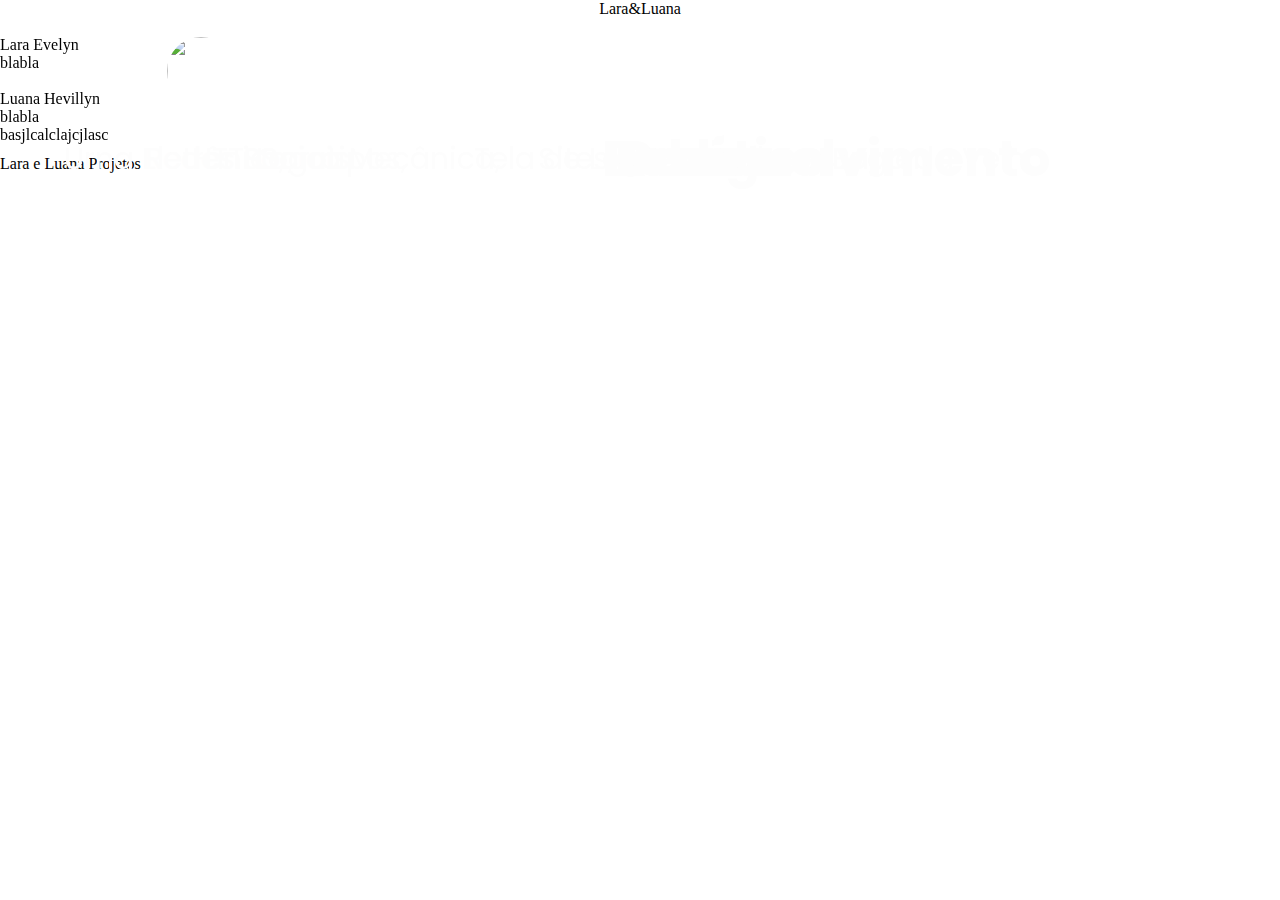
==== pagprinci.html @ 37c06f24 "Update pagprinci.html" ====
<!DOCTYPE html>
<html lang="pt-br">
<head>
    <meta charset="UTF-8">
    <meta http-equiv="X-UA-Compatible" content="IE=edge">
    <meta name="viewport" content="width=device-width, initial-scale=1.0">

    <!-- Font Awesome -->
<link
href="https://cdnjs.cloudflare.com/ajax/libs/font-awesome/6.0.0/css/all.min.css"
rel="stylesheet"
/>
<!-- Google Fonts -->
<link
href="https://fonts.googleapis.com/css?family=Roboto:300,400,500,700&display=swap"
rel="stylesheet"
/>
<!-- MDB -->
<link
href="https://cdnjs.cloudflare.com/ajax/libs/mdb-ui-kit/6.2.0/mdb.min.css"
rel="stylesheet"
/>
    <link href="https://cdn.jsdelivr.net/npm/bootstrap@5.3.0-alpha3/dist/css/bootstrap.min.css" rel="stylesheet" integrity="sha384-KK94CHFLLe+nY2dmCWGMq91rCGa5gtU4mk92HdvYe+M/SXH301p5ILy+dN9+nJOZ" crossorigin="anonymous">    <link rel="stylesheet" href="https://unpkg.com/aos@next/dist/aos.css" />
    <link rel="stylesheet" href="style.css">
    <link rel="preconnect" href="https://fonts.googleapis.com">
    <link rel="preconnect" href="https://fonts.gstatic.com" crossorigin>
    <link href="https://fonts.googleapis.com/css2?family=Poppins:wght@100&display=swap" rel="stylesheet">
    <style>html, body {height: 100%; margin: 0; padding: 0;}</style>
    <title>Portfólio</title>
</head>
<body>
    <header>            
        <img src="logoLL.png" 
        style="border-radius: 250px; 
        box-sizing: border-box;  
        position: absolute;  
        width: 70px;  
        height: 70px; 
        left: 13%;  
        top: 4%;  
        border: 1px solid #FFFFFF">

        <a href="home.html" style="position: absolute;
        left: 39.31%;
        right: 56.46%;
        top: 25px;
        text-decoration: none;
        
        font-family: 'Poppins';
        font-style: normal;
        font-weight: 200;
        font-size: 20px;
        line-height: 30px;  
        color: #FFFFFF;
        ">Home</a>


        <a href="sobrenos.html" style="position: absolute;
        left: 46.74%;
        top: 25px;
        
        font-family: 'Poppins';
        font-style: normal;
        font-weight: 200;
        font-size: 20px;
        line-height: 30px;
        text-decoration: none;
        color: #FFFFFF;
        ">Sobre nós</a>


        <a href="desenvolvimento.html" style="position: absolute;
        left: 58.33%;
        right: 29.24%;
        top: 25px;
        
        font-family: 'Poppins';
        font-style: normal;
        font-weight: 200;
        font-size: 20px;
        line-height: 30px;
        text-decoration: none;
        color: #FFFFFF;">Desenvolvimento</a>


        <a href="robotica.html" style="position: absolute;
        left: 72.78%;
        right: 20.9%;
        top: 25px;
        
        font-family: 'Poppins';
        font-style: normal;
        font-weight: 200;
        font-size: 20px;
        line-height: 30px;
        text-decoration: none;
        color: #FFFFFF;
        " >Robótica</a>


        <a href="redes.html" style="position: absolute;
        left: 81.53%;
        right: 13.61%;
        top: 25px;
        
        font-family: 'Poppins';
        font-style: normal;
        font-weight: 200;
        font-size: 20px;
        line-height: 30px;
        text-decoration: none;
        color: #FFFFFF;" >Redes</a>


        <a href="design.html" style="position: absolute;
        left: 88.06%;
        right: 7.64%;
        top: 25px;
        
        font-family: 'Poppins';
        font-style: normal;
        font-weight: 200;
        font-size: 20px;
        line-height: 30px;
        text-decoration: none;
        color: #FFFFFF;" >Design</a>
    </header>


    <center><L>Lara</L><e>&</e><Lu>Luana</Lu></center>


    <div class="Lara" data-aos="fade-up">
        <img src="" alt="">
         <div class="Lainfo">Lara Evelyn</div>
        
        <div class="sombra1"></div>
        <div class="rt1" >blabla</div>

    </div>

    <div class="Luana" data-aos="fade-up">
        <img src="" alt="">
        <div class="Luinfo" >Luana Hevillyn</div> 

        <div class="sombra2"></div>
        <div class="rt2" >blabla</div>

    </div>

    <div class="rds" data-aos="fade-down">basjlcalclajcjlasc</div>


    <div class="projetos">

        <div class="Desenvolvimento" data-aos="fade-left" > 
            <t style="position: absolute;
            right: 18%;
            top: 45%;
            
            font-family: 'Poppins';
            font-style: normal;
            font-weight: 700;
            font-size: 50px;
            line-height: 30px;
            color: #fdfdfd;">Desenvolvimento</a></t>
        </div>


 
        <div class="Design" data-aos="fade-left"> 
            <t style="position: absolute;
            right: 38%;
            top: 45%;
            
            font-family: 'Poppins';
            font-style: normal;
            font-weight: 700;
            font-size: 50px;
            line-height: 30px;
            color: #fdfdfd;">Design</t>
        </div>



        <div class="Redes" data-aos="fade-left">
            <t style="position: absolute;
            right: 40%;
            top: 45%;
            
            font-family: 'Poppins';
            font-style: normal;
            font-weight: 700;
            font-size: 50px;
            line-height: 30px;
            color: #fdfdfd;">Redes</t>
        </div>



        <div class="Robotica" data-aos="fade-left">
            <t style="position: absolute;
            right: 35%;
            top: 45%;
            
            font-family: 'Poppins';
            font-style: normal;
            font-weight: 700;
            font-size: 50px;
            line-height: 30px;
            color: #fdfdfd;">Robótica</t></div>


        <div class="Desenvolvimentoinfo" data-aos="fade-right">          
          <a href="urna.html" style="position: absolute;
          left: 5%;
          top: 45%;
          
          font-family: 'Poppins';
          font-style: normal;
          font-weight: 400;
          font-size: 30px;
          line-height: 30px;
          color: #fdfdfd; text-decoration: none;"> Urna Eletrônica,</a> 

          <a href="login.html" style="position: absolute;
          left: 37%;
          top: 45%;
          
          font-family: 'Poppins';
          font-style: normal;
          font-weight: 400;
          font-size: 30px;
          line-height: 30px;
          color: #fdfdfd; text-decoration: none;"> Tela de Login,</a>

          <a href="jogo.html"  style="position: absolute;
          left: 65%;
          top: 45%;
          
          font-family: 'Poppins';
          font-style: normal;
          font-weight: 400;
          font-size: 30px;
          line-height: 30px;
          color: #fdfdfd; text-decoration: none;">  Jogo da Velha</t></a>
        </div>



        <div class="Designinfo" data-aos="fade-right">
            <a href="logotipos.html" style="position: absolute;
          left: 20%;
          top: 45%;
          
          font-family: 'Poppins';
          font-style: normal;
          font-weight: 400;
          font-size: 30px;
          line-height: 30px;
          color: #fdfdfd; text-decoration: none;">Logotipos,</a> 

          <a href="sites.html" style="position: absolute;
          left: 42%;
          top: 45%;
          
          font-family: 'Poppins';
          font-style: normal;
          font-weight: 400;
          font-size: 30px;
          line-height: 30px;
          color: #fdfdfd; text-decoration: none;">Sites,</a>

          <a href="panfletos.html"  style="position: absolute;
          left: 54%;
          top: 45%;
          
          font-family: 'Poppins';
          font-style: normal;
          font-weight: 400;
          font-size: 30px;
          line-height: 30px;
          color: #fdfdfd; text-decoration: none;">Panfletos</t></a>
        </div>


        <div class="Redesinfo" data-aos="fade-right">
            <a href="https.html" style="position: absolute;
            left: 15%;
            top: 45%;
            
            font-family: 'Poppins';
            font-style: normal;
            font-weight: 400;
            font-size: 30px;
            line-height: 30px;
            color: #fdfdfd; text-decoration: none;">HTTPS,</a></div>


        <div class="Roboticainfo" data-aos="fade-right">
            <a href="garramec.html" style="position: absolute;
          left: 20%;
          top: 45%;
          
          font-family: 'Poppins';
          font-style: normal;
          font-weight: 400;
          font-size: 30px;
          line-height: 30px;
          color: #fdfdfd; text-decoration: none;">Garra Mecânica,</a>
            
            <a href="led.html" style="position: absolute;
          left: 55%;
          top: 45%;
          
          font-family: 'Poppins';
          font-style: normal;
          font-weight: 400;
          font-size: 30px;
          line-height: 30px;
          color: #fdfdfd; text-decoration: none;">Led,</a>

          <a href="buzzer.html"  style="position: absolute;
          left: 65%;
          top: 45%;
          
          font-family: 'Poppins';
          font-style: normal;
          font-weight: 400;
          font-size: 30px;
          line-height: 30px;
          color: #fdfdfd; text-decoration: none;">Buzzer</t></a>
        </div>

        </div>


        <script src="https://unpkg.com/aos@next/dist/aos.js"></script>
        <script>
          AOS.init();
        </script>


        <span id="mouse"></span>

        <div class="footer">
            <t>Lara e Luana</t>
            <t>Projetos</t>
            <t style="          
            left: 90%;
            font-family: 'Poppins';
            font-style: normal;
            font-weight: 400;
            font-size: 30px;
            line-height: 30px;
            color: #fdfdfd;">Redes Sociais</t>
        </div>
</body>
</html>
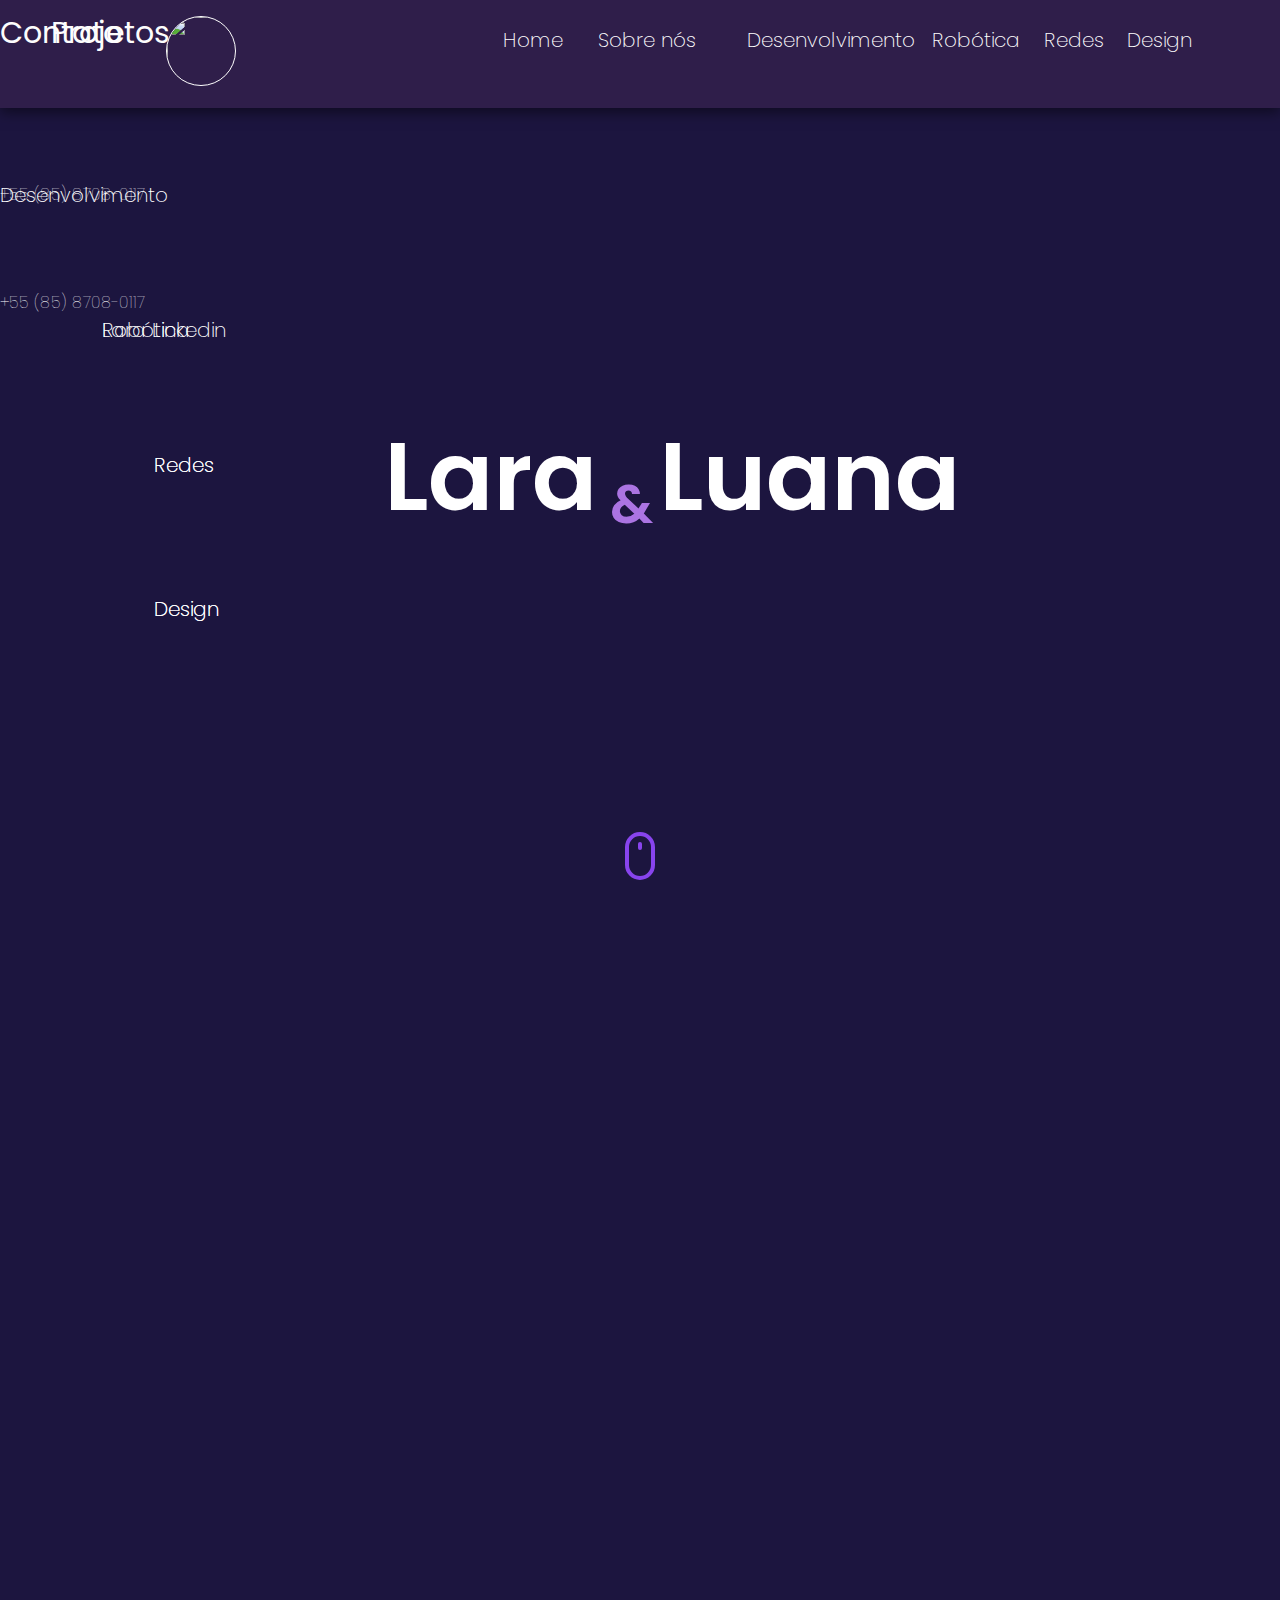
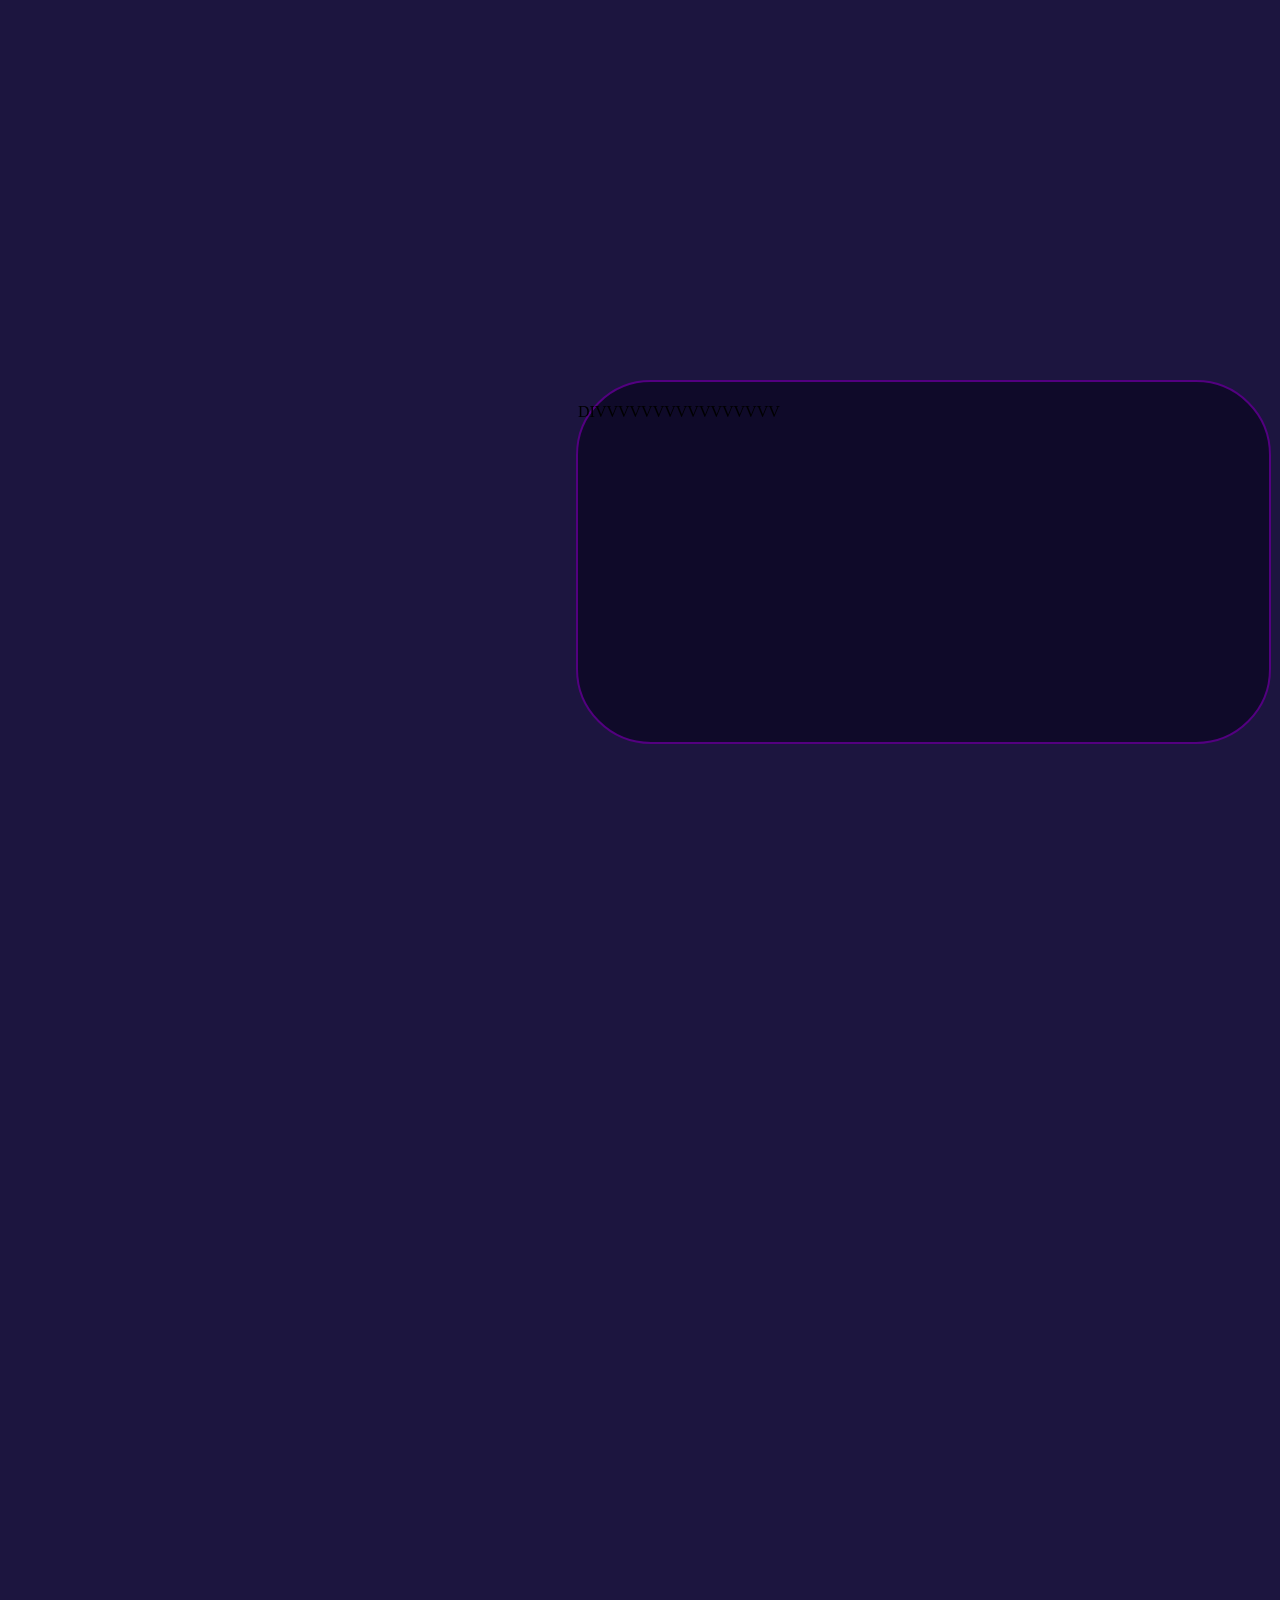
==== commit d2564c9d: "Update pagprinci.html" ====
--- a/pagprinci.html
+++ b/pagprinci.html
@@ -1,35 +1,22 @@
+
+
 <!DOCTYPE html>
 <html lang="pt-br">
 <head>
     <meta charset="UTF-8">
     <meta http-equiv="X-UA-Compatible" content="IE=edge">
     <meta name="viewport" content="width=device-width, initial-scale=1.0">
-
-    <!-- Font Awesome -->
-<link
-href="https://cdnjs.cloudflare.com/ajax/libs/font-awesome/6.0.0/css/all.min.css"
-rel="stylesheet"
-/>
-<!-- Google Fonts -->
-<link
-href="https://fonts.googleapis.com/css?family=Roboto:300,400,500,700&display=swap"
-rel="stylesheet"
-/>
-<!-- MDB -->
-<link
-href="https://cdnjs.cloudflare.com/ajax/libs/mdb-ui-kit/6.2.0/mdb.min.css"
-rel="stylesheet"
-/>
     <link href="https://cdn.jsdelivr.net/npm/bootstrap@5.3.0-alpha3/dist/css/bootstrap.min.css" rel="stylesheet" integrity="sha384-KK94CHFLLe+nY2dmCWGMq91rCGa5gtU4mk92HdvYe+M/SXH301p5ILy+dN9+nJOZ" crossorigin="anonymous">    <link rel="stylesheet" href="https://unpkg.com/aos@next/dist/aos.css" />
     <link rel="stylesheet" href="style.css">
     <link rel="preconnect" href="https://fonts.googleapis.com">
     <link rel="preconnect" href="https://fonts.gstatic.com" crossorigin>
     <link href="https://fonts.googleapis.com/css2?family=Poppins:wght@100&display=swap" rel="stylesheet">
+
     <style>html, body {height: 100%; margin: 0; padding: 0;}</style>
     <title>Portfólio</title>
 </head>
 <body>
-    <header>            
+    <header>
         <img src="logoLL.png" 
         style="border-radius: 250px; 
         box-sizing: border-box;  
@@ -37,7 +24,7 @@
         width: 70px;  
         height: 70px; 
         left: 13%;  
-        top: 4%;  
+        top: 15%;  
         border: 1px solid #FFFFFF">
 
         <a href="home.html" style="position: absolute;
@@ -183,21 +170,6 @@
 
 
 
-        <div class="Redes" data-aos="fade-left">
-            <t style="position: absolute;
-            right: 40%;
-            top: 45%;
-            
-            font-family: 'Poppins';
-            font-style: normal;
-            font-weight: 700;
-            font-size: 50px;
-            line-height: 30px;
-            color: #fdfdfd;">Redes</t>
-        </div>
-
-
-
         <div class="Robotica" data-aos="fade-left">
             <t style="position: absolute;
             right: 35%;
@@ -210,44 +182,12 @@
             line-height: 30px;
             color: #fdfdfd;">Robótica</t></div>
 
-
-        <div class="Desenvolvimentoinfo" data-aos="fade-right">          
-          <a href="urna.html" style="position: absolute;
-          left: 5%;
-          top: 45%;
-          
-          font-family: 'Poppins';
-          font-style: normal;
-          font-weight: 400;
-          font-size: 30px;
-          line-height: 30px;
-          color: #fdfdfd; text-decoration: none;"> Urna Eletrônica,</a> 
-
-          <a href="login.html" style="position: absolute;
-          left: 37%;
-          top: 45%;
-          
-          font-family: 'Poppins';
-          font-style: normal;
-          font-weight: 400;
-          font-size: 30px;
-          line-height: 30px;
-          color: #fdfdfd; text-decoration: none;"> Tela de Login,</a>
-
-          <a href="jogo.html"  style="position: absolute;
-          left: 65%;
-          top: 45%;
-          
-          font-family: 'Poppins';
-          font-style: normal;
-          font-weight: 400;
-          font-size: 30px;
-          line-height: 30px;
-          color: #fdfdfd; text-decoration: none;">  Jogo da Velha</t></a>
-        </div>
-
-
-
+            <div class="Desenvolvimentoinfo">
+                <button onclick="ProjetoDesenv('Desenv')" data-aos="fade-right">Urna Eletrônica, Login com Java, Jogo da Velha</button>
+                <div id="Desenv" class="hidden">DIVVVVVVVVVVVVVVVV</div>
+            </div>
+
+                
         <div class="Designinfo" data-aos="fade-right">
             <a href="logotipos.html" style="position: absolute;
           left: 20%;
@@ -284,22 +224,9 @@
         </div>
 
 
-        <div class="Redesinfo" data-aos="fade-right">
-            <a href="https.html" style="position: absolute;
-            left: 15%;
-            top: 45%;
-            
-            font-family: 'Poppins';
-            font-style: normal;
-            font-weight: 400;
-            font-size: 30px;
-            line-height: 30px;
-            color: #fdfdfd; text-decoration: none;">HTTPS,</a></div>
-
-
         <div class="Roboticainfo" data-aos="fade-right">
             <a href="garramec.html" style="position: absolute;
-          left: 20%;
+          left: 28%;
           top: 45%;
           
           font-family: 'Poppins';
@@ -310,7 +237,7 @@
           color: #fdfdfd; text-decoration: none;">Garra Mecânica,</a>
             
             <a href="led.html" style="position: absolute;
-          left: 55%;
+          left: 54%;
           top: 45%;
           
           font-family: 'Poppins';
@@ -321,7 +248,7 @@
           color: #fdfdfd; text-decoration: none;">Led,</a>
 
           <a href="buzzer.html"  style="position: absolute;
-          left: 65%;
+          left: 62%;
           top: 45%;
           
           font-family: 'Poppins';
@@ -332,28 +259,183 @@
           color: #fdfdfd; text-decoration: none;">Buzzer</t></a>
         </div>
 
-        </div>
-
-
+
+
+
+
+
+        <span id="mouse"></span>
+
+        <footer>
+
+            <div class="fotinfo">
+                    <div class="ftresq">
+                        <t>Lara & Luana</t>
+
+
+                    </div>
+                    
+                    <div class="ftrcent">
+                        <t style="
+                        left: 4%;    
+                        position: absolute;
+                        font-family: 'Poppins';
+                        font-style: normal;
+                        font-weight: 400;
+                        font-size: 30px;
+                        line-height: 30px;
+                        color: #fdfdfd; text-decoration: none;">Projetos</t>
+
+                                <a href="desenvolvimento.html" style="
+
+                                top: 20%;
+                                position: absolute;
+                                left: 0%;
+                                font-family: 'Poppins';
+                                font-style: normal;
+                                font-weight: 200;
+                                font-size: 20px;
+                                line-height: 30px;
+                                text-decoration: none;
+                                color: #FFFFFF;">Desenvolvimento</a>
+
+
+                                <a href="robotica.html" style="position: absolute;
+                                
+
+                                top: 35%;
+                                left: 8%;
+                                font-family: 'Poppins';
+                                font-style: normal;
+                                font-weight: 200;
+                                font-size: 20px;
+                                line-height: 30px;
+                                text-decoration: none;
+                                color: #FFFFFF;
+                                " >Robótica</a>
+
+
+                                <a href="redes.html" style="position: absolute;
+
+
+                                top: 50%;
+                                left: 12%;
+                                font-family: 'Poppins';
+                                font-style: normal;
+                                font-weight: 200;
+                                font-size: 20px;
+                                line-height: 30px;
+                                text-decoration: none;
+                                color: #FFFFFF;" >Redes</a>
+
+
+                                <a href="design.html" style="position: absolute;
+
+
+                                top: 66%;
+                                left: 12%;
+                                font-family: 'Poppins';
+                                font-style: normal;
+                                font-weight: 200;
+                                font-size: 20px;
+                                line-height: 30px;
+                                text-decoration: none;
+                                color: #FFFFFF;" >Design</a>
+
+                    </div>
+
+                    <div class="ftrdir">
+
+                        <t style="
+                        left: 0%;    
+                        position: absolute;
+                        font-family: 'Poppins';
+                        font-style: normal;
+                        font-weight: 400;
+                        font-size: 30px;
+                        line-height: 30px;
+                        color: #fdfdfd; text-decoration: none;">Contato</t>
+
+<!--TELEFONE-->
+
+                                <a href="http://" target="_blank" rel="noopener noreferrer" style="
+
+                                top: 20%;
+                                position: absolute;
+                                left: 0%;
+                                font-family: 'Poppins';
+                                font-style: normal;
+                                font-weight: 100;
+                                font-size: 16px;
+                                line-height: 30px;
+                                text-decoration: none;
+                                color: #FFFFFF;">+55 (85) 8708-0117</a>
+
+                                <a href="http://" target="_blank" rel="noopener noreferrer" style="
+
+                                top: 32%;
+                                position: absolute;
+                                left: 0%;
+                                font-family: 'Poppins';
+                                font-style: normal;
+                                font-weight: 100;
+                                font-size: 16px;
+                                line-height: 30px;
+                                text-decoration: none;
+                                color: #FFFFFF;">+55 (85) 8708-0117</a>
+
+<!--LINKEDIN-->
+                                <a href="robotica.html" style="position: absolute;
+                                
+
+                                top: 35%;
+                                left: 8%;
+                                font-family: 'Poppins';
+                                font-style: normal;
+                                font-weight: 200;
+                                font-size: 20px;
+                                line-height: 30px;
+                                text-decoration: none;
+                                color: #FFFFFF;
+                                " >Lara Linkedin</a>
+
+<!--EMAIL-->
+                                <a href="redes.html" style="position: absolute;
+
+
+                                top: 50%;
+                                left: 12%;
+                                font-family: 'Poppins';
+                                font-style: normal;
+                                font-weight: 200;
+                                font-size: 20px;
+                                line-height: 30px;
+                                text-decoration: none;
+                                color: #FFFFFF;" >Redes</a>
+<!--GITHUB-->
+
+                                <a href="design.html" style="position: absolute;
+
+
+                                top: 66%;
+                                left: 12%;
+                                font-family: 'Poppins';
+                                font-style: normal;
+                                font-weight: 200;
+                                font-size: 20px;
+                                line-height: 30px;
+                                text-decoration: none;
+                                color: #FFFFFF;" >Design</a>
+
+                    </div>
+            </div>
+        </footer>   
+        
+            <script src="acao.js"></script>
         <script src="https://unpkg.com/aos@next/dist/aos.js"></script>
         <script>
           AOS.init();
         </script>
-
-
-        <span id="mouse"></span>
-
-        <div class="footer">
-            <t>Lara e Luana</t>
-            <t>Projetos</t>
-            <t style="          
-            left: 90%;
-            font-family: 'Poppins';
-            font-style: normal;
-            font-weight: 400;
-            font-size: 30px;
-            line-height: 30px;
-            color: #fdfdfd;">Redes Sociais</t>
-        </div>
 </body>
 </html>
+       
--- a/style.css
+++ b/style.css
@@ -0,0 +1,292 @@
+body{
+    position: absolute;
+    width: 100%;
+    background: #1C153F 100%;
+}
+
+L{
+    position: absolute;
+    left: 30%;
+    top: 45%;
+
+    font-family: 'Poppins';
+    font-style: normal;
+    font-weight: 600;
+    font-size: 96px;
+    line-height: 144px;
+    color: #FFFFFF;
+}
+
+Lu{
+    position: absolute;
+    right: 25%;
+    top: 45%;
+    bottom: 89.65%;
+
+    font-family: 'Poppins';
+    font-style: normal;
+    font-weight: 600;
+    font-size: 96px;
+    line-height: 144px;
+    color: #FFFFFF;
+}
+
+e{
+    position: absolute;
+    left: 47.64%;
+    right: 49.31%;
+    top: 52%;
+    bottom: 87%;
+
+    font-family: 'Poppins';
+    font-style: normal;
+    font-weight: 600;
+    font-size: 55px;
+    line-height: 72px;
+    color: #AB74E2;
+
+}
+
+header{
+    position: absolute;
+    left: 0%;
+    right: 0%;
+    top: 0%;
+    bottom: 88%;
+
+    background: #2F1E4A;
+    box-shadow: 0px 4px 13px rgba(0, 0, 0, 0.5);
+}
+
+.Lara{
+    position: absolute;
+    top: 100%;
+    width: 100%;
+    height: 40%;
+
+    background: #5A3A79;
+    border-radius: 75px;
+}
+
+.rt1{
+    position: absolute;
+    left: 39.04%;
+    right: 7.21%;
+    top: 7.98%;
+    bottom: 19.12%;
+
+    background: #FFFFFF;
+    border-radius: 17px;
+}
+.sombra1{
+    position: absolute;
+    left: 41.73%;
+    right: 4.53%;
+    top: 18.91%;
+    bottom: 8.19%;
+    width: 53%;
+
+    background: #46206B;
+    border-radius: 17px;
+}
+
+.Luana{
+    position: absolute;
+    top: 142%;
+    width: 100%;
+    height: 40%;
+
+    background: #5A3A79;
+    border-radius: 75px;
+}
+    
+
+.rt2{
+    position: absolute;
+    left: 39.04%;
+    right: 7.21%;
+    top: 7.98%;
+    bottom: 19.12%;
+
+    background: #FFFFFF;
+    border-radius: 17px;
+}
+
+.sombra2{
+    position: absolute;
+    left: 41.73%;
+    right: 4.53%;
+    top: 18.91%;
+    bottom: 8.19%;
+    width: 53%;
+
+    background: #46206B;
+    border-radius: 17px;
+}
+
+.Lainfo{
+    position: absolute;
+    left: 14.80%;
+    top: 80%;
+    
+    font-family: 'Poppins';
+    font-style: normal;
+    font-weight: 400;
+    font-size: 20px;
+    line-height: 30px;
+    color: #fdfdfd;
+}
+
+.Luinfo{
+    position: absolute;
+    left: 14%;
+    top: 80%;
+    
+    font-family: 'Poppins';
+    font-style: normal;
+    font-weight: 400;
+    font-size: 20px;
+    line-height: 30px; 
+    color: #fdfdfd;
+}
+
+.rds{
+    position: absolute;
+    top: 183%;
+    left: 8%;
+    width: 85%;
+    height: 10%;
+
+    background: #392061 ;
+    border-radius: 10px;
+}
+
+
+.Desenvolvimento{
+    position: absolute;
+    top: 220%;
+    width: 45%;
+    height: 40%;
+    background: #530080;
+    border-radius: 75px;
+
+}
+
+.Design{
+    position: absolute;
+    top: 261%;
+    width: 45%;
+    height: 40%;
+    background: #530080;
+    border-radius: 75px;
+    
+}
+.Redes{
+    position: absolute;
+    top: 302%;
+    width: 45%;
+    height: 40%;
+
+
+    background: #530080;
+    border-radius: 75px;
+}
+.Robotica{
+    position: absolute;
+    top: 343%;
+    width: 45%;
+    height: 40%;
+    background: #530080;
+    border-radius: 75px;
+}
+
+.Desenvolvimentoinfo{
+    position: absolute;
+    top: 220%;
+    left: 45%;
+    width: 54%;
+    height: 40%;
+    border: 2px solid #530080;
+    background: #0f0a29;
+    border-radius: 75px;
+}
+
+.Designinfo{
+    position: absolute;
+    top: 261%;
+    left: 45%;
+    width: 54%;
+    height: 40%;
+    border: 2px solid #530080;
+    background: #0f0a29;
+    border-radius: 75px;
+}
+
+.Redesinfo{
+    position: absolute;
+    top: 302%;
+    left: 45%;
+    width: 54%;
+    height: 40%;
+    border: 2px solid #530080;
+    background: #0f0a29;
+    border-radius: 75px;
+}
+
+.Roboticainfo{
+    position: absolute;
+    top: 343%;
+    left: 45%;
+    width: 54%;
+    height: 40%;
+    border: 2px solid #530080;
+    background: #0f0a29;
+    border-radius: 75px;
+
+}
+
+
+#mouse {
+	display: block;
+	width: 22px;
+	height: 40px;
+	border-radius: 20px;
+	border: 4px solid #8844EE;
+	text-align: center;
+	position: fixed;
+	left: 0px;
+	right: 0px;
+	bottom: 20px;
+	margin: 0 auto;
+}
+
+#mouse::before {
+	content: '';
+	display: inline-block;
+	width: 4px;
+	height: 8px;
+	position: relative;
+	border-radius: 4px;
+	background: #8844EE;
+	animation-name: mouse;
+    animation-duration: .5s;
+	animation-iteration-count: infinite;
+}
+
+@keyframes mouse {
+	from {
+		top: 0px;
+	}
+  to {
+		top: 8px;
+	}
+}
+
+.footer{
+    top: 400%;
+    height: 30%;
+    position: relative;
+    background-color: #0f0a29;
+    text-align: center;
+}
+
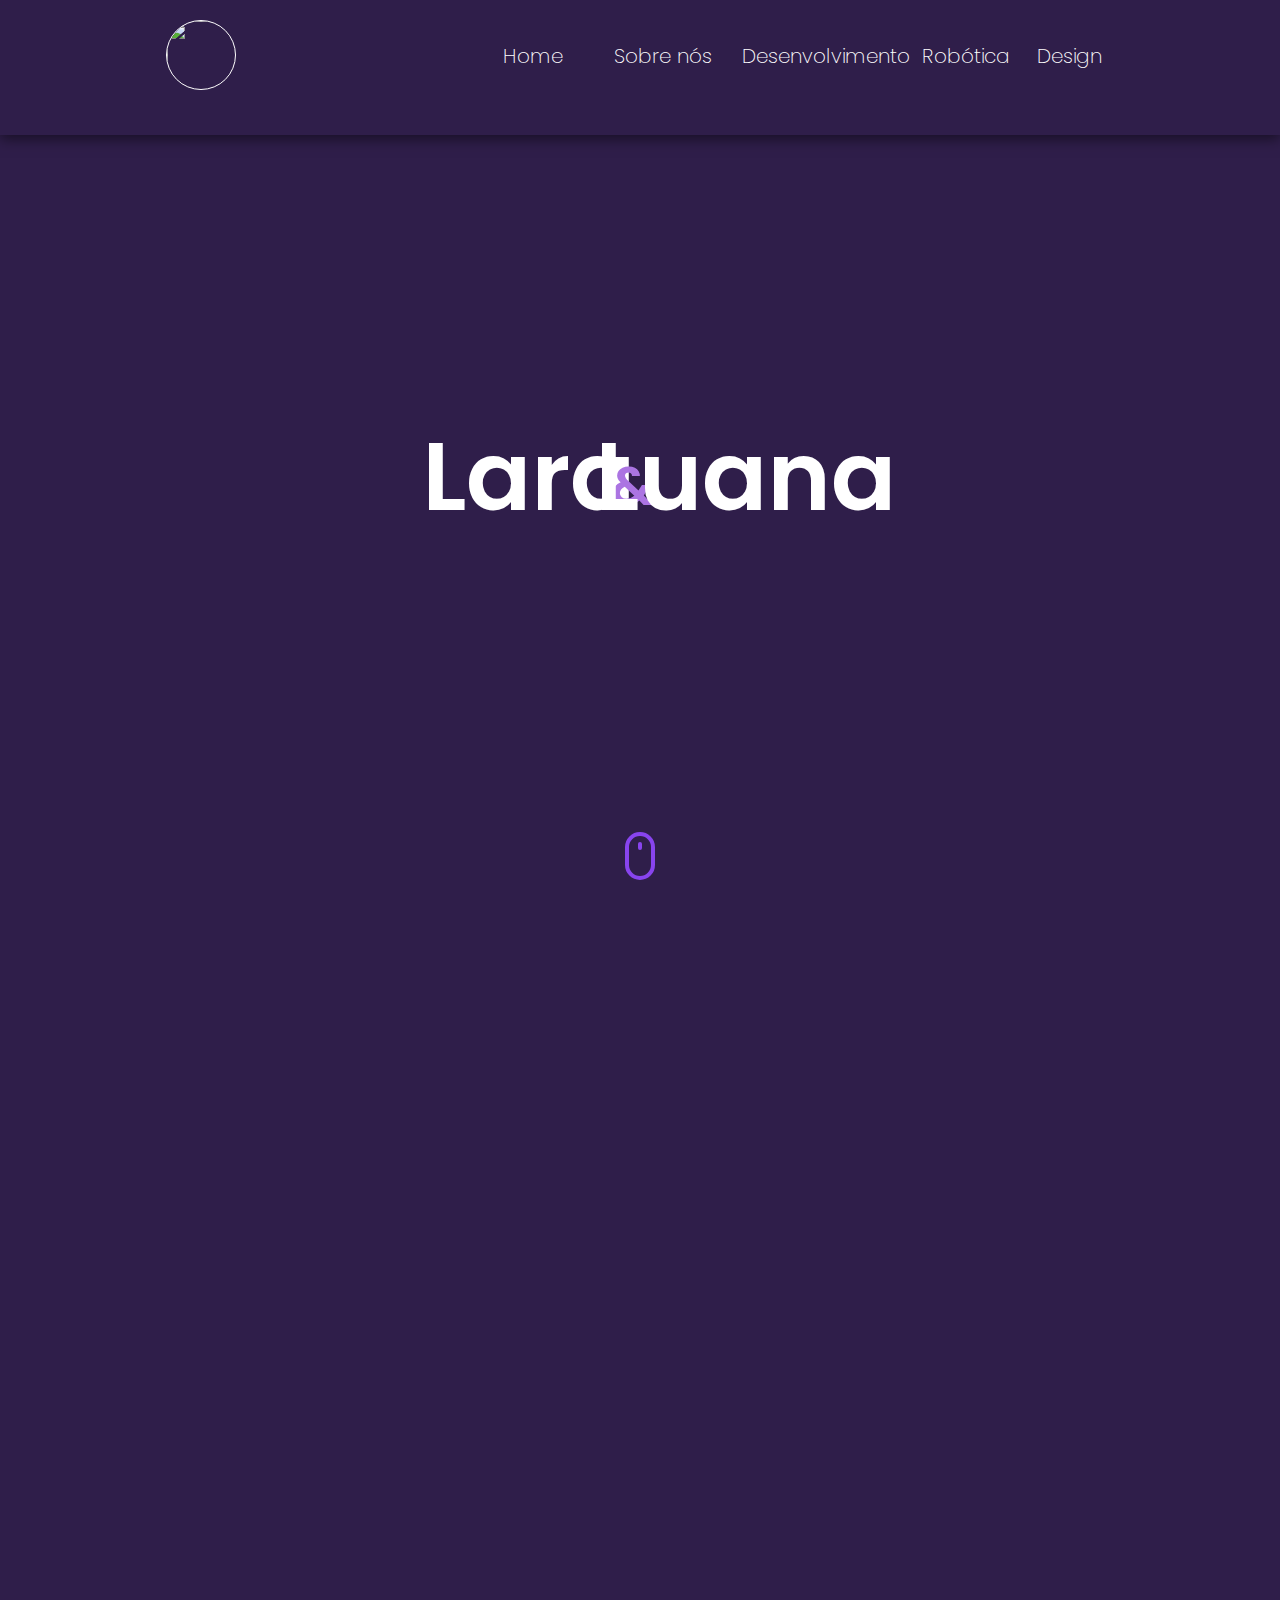
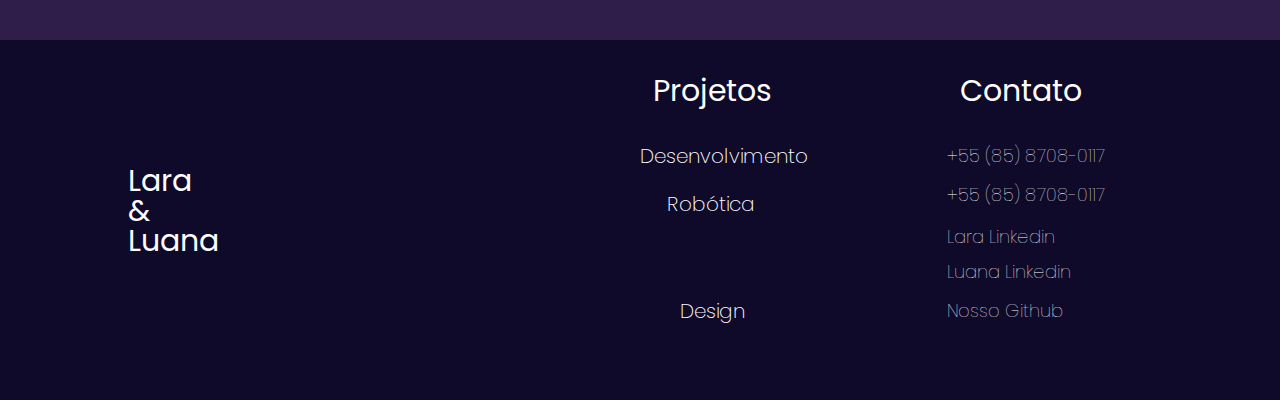
==== commit 6e271bbf: "Update pagprinci.html" ====
--- a/pagprinci.html
+++ b/pagprinci.html
@@ -1,11 +1,13 @@
-
-
 <!DOCTYPE html>
 <html lang="pt-br">
 <head>
     <meta charset="UTF-8">
     <meta http-equiv="X-UA-Compatible" content="IE=edge">
     <meta name="viewport" content="width=device-width, initial-scale=1.0">
+    <link rel="stylesheet" href="https://stackpath.bootstrapcdn.com/bootstrap/4.1.3/css/bootstrap.min.css" integrity="sha384-MCw98/SFnGE8fJT3GXwEOngsV7Zt27NXFoaoApmYm81iuXoPkFOJwJ8ERdknLPMO" crossorigin="anonymous">
+    <script src="https://code.jquery.com/jquery-3.3.1.slim.min.js" integrity="sha384-q8i/X+965DzO0rT7abK41JStQIAqVgRVzpbzo5smXKp4YfRvH+8abtTE1Pi6jizo" crossorigin="anonymous"></script>
+    <script src="https://cdnjs.cloudflare.com/ajax/libs/popper.js/1.14.3/umd/popper.min.js" integrity="sha384-ZMP7rVo3mIykV+2+9J3UJ46jBk0WLaUAdn689aCwoqbBJiSnjAK/l8WvCWPIPm49" crossorigin="anonymous"></script>
+    <script src="https://stackpath.bootstrapcdn.com/bootstrap/4.1.3/js/bootstrap.min.js" integrity="sha384-ChfqqxuZUCnJSK3+MXmPNIyE6ZbWh2IMqE241rYiqJxyMiZ6OW/JmZQ5stwEULTy" crossorigin="anonymous"></script>
     <link href="https://cdn.jsdelivr.net/npm/bootstrap@5.3.0-alpha3/dist/css/bootstrap.min.css" rel="stylesheet" integrity="sha384-KK94CHFLLe+nY2dmCWGMq91rCGa5gtU4mk92HdvYe+M/SXH301p5ILy+dN9+nJOZ" crossorigin="anonymous">    <link rel="stylesheet" href="https://unpkg.com/aos@next/dist/aos.css" />
     <link rel="stylesheet" href="style.css">
     <link rel="preconnect" href="https://fonts.googleapis.com">
@@ -15,102 +17,16 @@
     <style>html, body {height: 100%; margin: 0; padding: 0;}</style>
     <title>Portfólio</title>
 </head>
+
 <body>
+
     <header>
-        <img src="logoLL.png" 
-        style="border-radius: 250px; 
-        box-sizing: border-box;  
-        position: absolute;  
-        width: 70px;  
-        height: 70px; 
-        left: 13%;  
-        top: 15%;  
-        border: 1px solid #FFFFFF">
-
-        <a href="home.html" style="position: absolute;
-        left: 39.31%;
-        right: 56.46%;
-        top: 25px;
-        text-decoration: none;
-        
-        font-family: 'Poppins';
-        font-style: normal;
-        font-weight: 200;
-        font-size: 20px;
-        line-height: 30px;  
-        color: #FFFFFF;
-        ">Home</a>
-
-
-        <a href="sobrenos.html" style="position: absolute;
-        left: 46.74%;
-        top: 25px;
-        
-        font-family: 'Poppins';
-        font-style: normal;
-        font-weight: 200;
-        font-size: 20px;
-        line-height: 30px;
-        text-decoration: none;
-        color: #FFFFFF;
-        ">Sobre nós</a>
-
-
-        <a href="desenvolvimento.html" style="position: absolute;
-        left: 58.33%;
-        right: 29.24%;
-        top: 25px;
-        
-        font-family: 'Poppins';
-        font-style: normal;
-        font-weight: 200;
-        font-size: 20px;
-        line-height: 30px;
-        text-decoration: none;
-        color: #FFFFFF;">Desenvolvimento</a>
-
-
-        <a href="robotica.html" style="position: absolute;
-        left: 72.78%;
-        right: 20.9%;
-        top: 25px;
-        
-        font-family: 'Poppins';
-        font-style: normal;
-        font-weight: 200;
-        font-size: 20px;
-        line-height: 30px;
-        text-decoration: none;
-        color: #FFFFFF;
-        " >Robótica</a>
-
-
-        <a href="redes.html" style="position: absolute;
-        left: 81.53%;
-        right: 13.61%;
-        top: 25px;
-        
-        font-family: 'Poppins';
-        font-style: normal;
-        font-weight: 200;
-        font-size: 20px;
-        line-height: 30px;
-        text-decoration: none;
-        color: #FFFFFF;" >Redes</a>
-
-
-        <a href="design.html" style="position: absolute;
-        left: 88.06%;
-        right: 7.64%;
-        top: 25px;
-        
-        font-family: 'Poppins';
-        font-style: normal;
-        font-weight: 200;
-        font-size: 20px;
-        line-height: 30px;
-        text-decoration: none;
-        color: #FFFFFF;" >Design</a>
+        <img src="logoLL.png" >
+        <a href="home.html" style="left: 39.31%; text-decoration: none;">Home</a>
+        <a href="sobrenos.html" style="left: 48%;">Sobre nós</a>
+        <a href="desenvolvimento.html" style="left: 58%">Desenvolvimento</a>
+        <a href="robotica.html" style="left: 72%" >Robótica</a>
+        <a href="design.html" style="left: 81%;" >Design</a>
     </header>
 
 
@@ -122,7 +38,16 @@
          <div class="Lainfo">Lara Evelyn</div>
         
         <div class="sombra1"></div>
-        <div class="rt1" >blabla</div>
+        <div class="rt1">          
+            <h4 style="margin-top: 8%;
+            margin-right: 5%;   
+            margin-left: 5%;
+            font-family: 'Poppins';
+            font-style: normal;
+            font-weight: 900;
+            font-size: 20px;
+            line-height: 30px; 
+            color: #040404;">Me chamo Lara, tenho 16 anos e faço curso técnico de informática na escola Luiza de Teodoro Vieira.</h3></div>
 
     </div>
 
@@ -131,138 +56,211 @@
         <div class="Luinfo" >Luana Hevillyn</div> 
 
         <div class="sombra2"></div>
-        <div class="rt2" >blabla</div>
-
-    </div>
-
-    <div class="rds" data-aos="fade-down">basjlcalclajcjlasc</div>
-
-
-    <div class="projetos">
-
-        <div class="Desenvolvimento" data-aos="fade-left" > 
-            <t style="position: absolute;
-            right: 18%;
-            top: 45%;
-            
-            font-family: 'Poppins';
-            font-style: normal;
-            font-weight: 700;
-            font-size: 50px;
-            line-height: 30px;
-            color: #fdfdfd;">Desenvolvimento</a></t>
-        </div>
-
-
- 
-        <div class="Design" data-aos="fade-left"> 
-            <t style="position: absolute;
-            right: 38%;
-            top: 45%;
-            
-            font-family: 'Poppins';
-            font-style: normal;
-            font-weight: 700;
-            font-size: 50px;
-            line-height: 30px;
-            color: #fdfdfd;">Design</t>
-        </div>
-
-
-
-        <div class="Robotica" data-aos="fade-left">
-            <t style="position: absolute;
-            right: 35%;
-            top: 45%;
-            
-            font-family: 'Poppins';
-            font-style: normal;
-            font-weight: 700;
-            font-size: 50px;
-            line-height: 30px;
-            color: #fdfdfd;">Robótica</t></div>
-
-            <div class="Desenvolvimentoinfo">
-                <button onclick="ProjetoDesenv('Desenv')" data-aos="fade-right">Urna Eletrônica, Login com Java, Jogo da Velha</button>
-                <div id="Desenv" class="hidden">DIVVVVVVVVVVVVVVVV</div>
-            </div>
-
-                
-        <div class="Designinfo" data-aos="fade-right">
-            <a href="logotipos.html" style="position: absolute;
-          left: 20%;
-          top: 45%;
-          
+        <div class="rt2">
+          <h4 style=" 
+          margin-top: 8%;
+          margin-right: 5%;   
+          margin-left: 5%;
           font-family: 'Poppins';
           font-style: normal;
-          font-weight: 400;
-          font-size: 30px;
-          line-height: 30px;
-          color: #fdfdfd; text-decoration: none;">Logotipos,</a> 
-
-          <a href="sites.html" style="position: absolute;
-          left: 42%;
-          top: 45%;
-          
-          font-family: 'Poppins';
-          font-style: normal;
-          font-weight: 400;
-          font-size: 30px;
-          line-height: 30px;
-          color: #fdfdfd; text-decoration: none;">Sites,</a>
-
-          <a href="panfletos.html"  style="position: absolute;
-          left: 54%;
-          top: 45%;
-          
-          font-family: 'Poppins';
-          font-style: normal;
-          font-weight: 400;
-          font-size: 30px;
-          line-height: 30px;
-          color: #fdfdfd; text-decoration: none;">Panfletos</t></a>
+          font-weight: 900;
+          font-size: 20px;
+          line-height: 30px; 
+          color: #040404;">Me chamo Luana, tenho 16 anos e faço curso técnico de informática na escola Luiza de Teodoro Vieira.</h3>
         </div>
 
-
-        <div class="Roboticainfo" data-aos="fade-right">
-            <a href="garramec.html" style="position: absolute;
-          left: 28%;
-          top: 45%;
-          
-          font-family: 'Poppins';
-          font-style: normal;
-          font-weight: 400;
-          font-size: 30px;
-          line-height: 30px;
-          color: #fdfdfd; text-decoration: none;">Garra Mecânica,</a>
-            
-            <a href="led.html" style="position: absolute;
-          left: 54%;
-          top: 45%;
-          
-          font-family: 'Poppins';
-          font-style: normal;
-          font-weight: 400;
-          font-size: 30px;
-          line-height: 30px;
-          color: #fdfdfd; text-decoration: none;">Led,</a>
-
-          <a href="buzzer.html"  style="position: absolute;
-          left: 62%;
-          top: 45%;
-          
-          font-family: 'Poppins';
-          font-style: normal;
-          font-weight: 400;
-          font-size: 30px;
-          line-height: 30px;
-          color: #fdfdfd; text-decoration: none;">Buzzer</t></a>
-        </div>
-
-
-
-
-
+    </div>
+
+    <div class="rds" data-aos="fade-down">
+        <img src="linkedin.png" style="margin-left: 8%; margin-top: 0.7%; height: 70%; width: 3.5%;">
+    
+        <a href="https://www.linkedin.com/in/lara-evelyn-7081ab270" >Lara Linkedin</a>
+
+        <img src="linkedin.png"  style="margin-left: 5%; margin-top: 0.7%; height: 70%; width: 3.5%;">
+
+        <a href="https://www.linkedin.com/in/luana-hevillyn-morais-da-silva-71a1b2270/" >Luana Linkedin</a>
+
+
+        <img src="gi.png" style="margin-left: 5%; margin-top: 0.7%; height: 70%; width: 3.5%;">
+
+        <a href="https://github.com/LaraeLua" >Nosso Github</a>
+
+        <img src="gmail.png" style="margin-left: 5%; margin-top: 0.7%; height: 70%; width: 3.5%;">
+        <a href="https://github.com/LaraeLua" >Lara.e.lua5@gmail.com</a>
+    </div>
+   
+
+
+    <div class="projetos">
+
+                    <div class="Desenvolvimento" data-aos="fade-left" > 
+                        <t style=" right: 18%; ">Desenvolvimento</a></t>
+                    </div>
+
+                    <div class="Design" data-aos="fade-left"> 
+                        <t style="right: 38%;">Design</t>
+                    </div>
+
+                    <div class="Robotica" data-aos="fade-left">
+                        <t style=" right: 35%;">Robótica</t>
+                    </div>
+
+                    <div class="Desenvolvimentoinfo">
+                        <button onclick="ProjetoDesenv('Desenv')" data-aos="fade-right" >Urna Eletrônica, Login com Java, Jogo da Velha</button>
+                        <div id="Desenv" class="desenvolvimentodiv">
+                              <div id="scene">
+                                <div id="left-zone">
+                                  <ul class="list">
+                                    <li class="item">
+                                      <input type="radio" id="urna" name="basic_carousel" checked="checked"/>
+                                      <label class="label_label1" for="urna">Urna Eletrônica</label>
+                                      <div class="content content_label1">
+
+                                        <h1>Urna Eletrônica</h1>
+                                        <p>Feita no VS Code, trabalho em equipe com função de apresentar uma urna de votação.</p>  
+
+                                      </div>
+                                    </li>
+                                    <li class="item">
+                                      <input type="radio" id="login" name="basic_carousel"/>
+                                      <label class="label_label2" for="login">Login em Java</label>
+                                      <div class="content content_label2">
+
+                                        <img src="Cadastro.png" style="height: 50%; width: 70%; margin-top: 10%; ">
+                                        <h1>Login em Java</h1>
+                                        <p>Feita no Eclipse, trabalho em equipe com função de apresentar uma tela de login, cadastro e menu(conectado com banco de dados).</p>                                    
+                                      </div>
+                                    </li>
+
+                                    <li class="item">
+                                      <input type="radio" id="jogo" name="basic_carousel"/>
+                                      <label class="label_label3" for="jogo">Jogo da Velha</label>
+                                      <div class="content content_label3">
+
+                                        <h1>Jogo da Velha</h1>
+                                        <p>The apple tree (Malus domestica) is a deciduous tree in the rose family best known for its sweet, pomaceous fruit, the apple. It is cultivated worldwide as a fruit tree, and is the most widely grown species in the genus Malus.</p>
+                                     
+                                    </div>
+                                    </li>
+
+                                    <li class="item">
+                                      <input type="radio" id="sistema" name="basic_carousel"/>
+                                      <label class="label_label4" for="sistema">Sistema de Infrequência</label>
+                                      <div class="content content_label4">
+
+                                        <h1>Sistema de Infrequência</h1>
+                                        <p>The orange (specifically, the sweet orange) is the fruit of the citrus species Citrus × sinensis in the family Rutaceae.</p>
+                                      
+                                      </div>
+                                    </li>
+                                  </ul>
+                                </div>
+                                <div id="middle-border"></div>
+                                <div id="right-zone"></div>
+                              </div>
+                        </div>
+                    </div>
+
+                    <div class="Designinfo">
+                        <button onclick="ProjetoDesign('Design')" id="Designinfo2" data-aos="fade-right">Logotipos, Sites e Panfletos</button>
+                        <div id="Design" class="designdiv" data-aos="fade-up">
+
+                          <div id="scene">
+                            <div id="left-zone">
+                              <ul class="list">
+                                <li class="item">
+                                  <input type="radio" id="Logotipos" name="basic_carousel" checked="checked"/>
+                                  <label class="label_strawberry" for="Logotipos">Logotipos</label>
+                                  <div class="content content_strawberry">
+
+                                    <h1>Logotipos</h1>
+                                    <p>Feita no VS Code, trabalho em equipe com função de apresentar uma urna de votação.</p>  
+
+                                  </div>
+                                </li>
+
+                                <li class="item">
+                                  <input type="radio" id="sites" name="basic_carousel"/>
+                                  <label class="label_banana" for="sites">Sites</label>
+                                  <div class="content content_banana">
+
+                                    <img src="Cadastro.png" style="height: 50%; width: 70%; margin-top: 10%; ">
+                                    <h1>Sites</h1>
+                                    <p>Feita no Eclipse, trabalho em equipe com função de apresentar uma tela de login, cadastro e menu(conectado com banco de dados).</p>                                    
+                                  </div>
+                                </li>
+
+                                <li class="item">
+                                  <input type="radio" id="panfletos" name="basic_carousel"/>
+                                  <label class="label_apple" for="panfletos">Panfletos</label>
+                                  <div class="content content_apple">
+
+                                    <h1>Panfletos</h1>
+                                    <p>The apple tree (Malus domestica) is a deciduous tree in the rose family best known for its sweet, pomaceous fruit, the apple. It is cultivated worldwide as a fruit tree, and is the most widely grown species in the genus Malus.</p>
+                                 
+                                </div>
+                                </li>
+
+                              </ul>
+                            </div>
+                            <div id="middle-border"></div>
+                            <div id="right-zone"></div>
+                          </div>
+                          
+
+                        </div>
+                    </div>
+                    
+                    <div class="Roboticainfo">
+                            <button onclick="ProjetoRobot('robot')" id='robot2'  data-aos="fade-right">Garra Mecânica, Led, Buzzer</button>
+                            <div id="robot" class="robotdiv" data-aos="fade-up">
+                              <div id="scene">
+                                <div id="left-zone">
+                                  <ul class="list">
+                                    <li class="item">
+                                      <input type="radio" id="Garra" name="basic_carousel" checked="checked"/>
+                                      <label class="label_strawberry" for="Garra">Garra Mecânica</label>
+                                      <div class="content content_strawberry">
+    
+                                        <h1>Garra Mecânica</h1>
+                                        <p>Feita no VS Code, trabalho em equipe com função de apresentar uma urna de votação.</p>  
+    
+                                      </div>
+                                    </li>
+    
+                                    <li class="item">
+                                      <input type="radio" id="Led" name="basic_carousel"/>
+                                      <label class="label_banana" for="Led">Led</label>
+                                      <div class="content content_banana">
+    
+                                        <img src="Cadastro.png" style="height: 50%; width: 70%; margin-top: 10%; ">
+                                        <h1>Led</h1>
+                                        <p>Feita no Eclipse, trabalho em equipe com função de apresentar uma tela de login, cadastro e menu(conectado com banco de dados).</p>                                    
+                                      </div>
+                                    </li>
+    
+                                    <li class="item">
+                                      <input type="radio" id="Buzzer" name="basic_carousel"/>
+                                      <label class="label_apple" for="Buzzer">Buzzer</label>
+                                      <div class="content content_apple">
+    
+                                        <h1>Buzzer</h1>
+                                        <p>The apple tree (Malus domestica) is a deciduous tree in the rose family best known for its sweet, pomaceous fruit, the apple. It is cultivated worldwide as a fruit tree, and is the most widely grown species in the genus Malus.</p>
+                                     
+                                    </div>
+                                    </li>
+    
+                                  </ul>
+                                </div>
+                                <div id="middle-border"></div>
+                                <div id="right-zone"></div>
+                              </div>
+                              
+
+                       </div>
+                    </div>
+
+    </div>
 
         <span id="mouse"></span>
 
@@ -270,172 +268,35 @@
 
             <div class="fotinfo">
                     <div class="ftresq">
-                        <t>Lara & Luana</t>
-
-
+                        <t style="left: 10%;">Lara & Luana</t>
                     </div>
                     
                     <div class="ftrcent">
-                        <t style="
-                        left: 4%;    
-                        position: absolute;
-                        font-family: 'Poppins';
-                        font-style: normal;
-                        font-weight: 400;
-                        font-size: 30px;
-                        line-height: 30px;
-                        color: #fdfdfd; text-decoration: none;">Projetos</t>
-
-                                <a href="desenvolvimento.html" style="
-
-                                top: 20%;
-                                position: absolute;
-                                left: 0%;
-                                font-family: 'Poppins';
-                                font-style: normal;
-                                font-weight: 200;
-                                font-size: 20px;
-                                line-height: 30px;
-                                text-decoration: none;
-                                color: #FFFFFF;">Desenvolvimento</a>
-
-
-                                <a href="robotica.html" style="position: absolute;
-                                
-
-                                top: 35%;
-                                left: 8%;
-                                font-family: 'Poppins';
-                                font-style: normal;
-                                font-weight: 200;
-                                font-size: 20px;
-                                line-height: 30px;
-                                text-decoration: none;
-                                color: #FFFFFF;
-                                " >Robótica</a>
-
-
-                                <a href="redes.html" style="position: absolute;
-
-
-                                top: 50%;
-                                left: 12%;
-                                font-family: 'Poppins';
-                                font-style: normal;
-                                font-weight: 200;
-                                font-size: 20px;
-                                line-height: 30px;
-                                text-decoration: none;
-                                color: #FFFFFF;" >Redes</a>
-
-
-                                <a href="design.html" style="position: absolute;
-
-
-                                top: 66%;
-                                left: 12%;
-                                font-family: 'Poppins';
-                                font-style: normal;
-                                font-weight: 200;
-                                font-size: 20px;
-                                line-height: 30px;
-                                text-decoration: none;
-                                color: #FFFFFF;" >Design</a>
-
+                        <t style="left: 4%;">Projetos</t>
+                                <a href="desenvolvimento.html" style="top: 20%;">Desenvolvimento</a>
+                                <a href="robotica.html" style="top: 35%; left: 8%;">Robótica</a>
+                                <a href="design.html" style="top: 68%; left: 12%;" >Design</a>
                     </div>
 
                     <div class="ftrdir">
-
-                        <t style="
-                        left: 0%;    
-                        position: absolute;
-                        font-family: 'Poppins';
-                        font-style: normal;
-                        font-weight: 400;
-                        font-size: 30px;
-                        line-height: 30px;
-                        color: #fdfdfd; text-decoration: none;">Contato</t>
-
+                        <t style="left: 4%">Contato</t>
 <!--TELEFONE-->
-
-                                <a href="http://" target="_blank" rel="noopener noreferrer" style="
-
-                                top: 20%;
-                                position: absolute;
-                                left: 0%;
-                                font-family: 'Poppins';
-                                font-style: normal;
-                                font-weight: 100;
-                                font-size: 16px;
-                                line-height: 30px;
-                                text-decoration: none;
-                                color: #FFFFFF;">+55 (85) 8708-0117</a>
-
-                                <a href="http://" target="_blank" rel="noopener noreferrer" style="
-
-                                top: 32%;
-                                position: absolute;
-                                left: 0%;
-                                font-family: 'Poppins';
-                                font-style: normal;
-                                font-weight: 100;
-                                font-size: 16px;
-                                line-height: 30px;
-                                text-decoration: none;
-                                color: #FFFFFF;">+55 (85) 8708-0117</a>
-
+                                <a href="http://" target="_blank" rel="noopener noreferrer" style="top: 20%;">+55 (85) 8708-0117</a>
+                                <a href="http://" target="_blank" rel="noopener noreferrer" style="top: 32%;">+55 (85) 8708-0117</a>
 <!--LINKEDIN-->
-                                <a href="robotica.html" style="position: absolute;
-                                
-
-                                top: 35%;
-                                left: 8%;
-                                font-family: 'Poppins';
-                                font-style: normal;
-                                font-weight: 200;
-                                font-size: 20px;
-                                line-height: 30px;
-                                text-decoration: none;
-                                color: #FFFFFF;
-                                " >Lara Linkedin</a>
-
-<!--EMAIL-->
-                                <a href="redes.html" style="position: absolute;
-
-
-                                top: 50%;
-                                left: 12%;
-                                font-family: 'Poppins';
-                                font-style: normal;
-                                font-weight: 200;
-                                font-size: 20px;
-                                line-height: 30px;
-                                text-decoration: none;
-                                color: #FFFFFF;" >Redes</a>
+                                <a href="https://www.linkedin.com/in/lara-evelyn-7081ab270" style="position: absolute; top: 45%;" >Lara Linkedin</a>
+                                <a href="https://www.linkedin.com/in/luana-hevillyn-morais-da-silva-71a1b2270/" style="top: 56%;" >Luana Linkedin</a>
 <!--GITHUB-->
-
-                                <a href="design.html" style="position: absolute;
-
-
-                                top: 66%;
-                                left: 12%;
-                                font-family: 'Poppins';
-                                font-style: normal;
-                                font-weight: 200;
-                                font-size: 20px;
-                                line-height: 30px;
-                                text-decoration: none;
-                                color: #FFFFFF;" >Design</a>
-
+                                <a href="https://github.com/LaraeLua" style=" top: 68%;" >Nosso Github</a>
                     </div>
             </div>
         </footer>   
         
-            <script src="acao.js"></script>
+        
         <script src="https://unpkg.com/aos@next/dist/aos.js"></script>
         <script>
           AOS.init();
-        </script>
-</body>
+        </script>    
+        <script src="acao.js"></script>
+    </body>
 </html>
-       
--- a/style.css
+++ b/style.css
@@ -1,12 +1,13 @@
 body{
     position: absolute;
     width: 100%;
-    background: #1C153F 100%;
+    background: #2F1E4A;
+
 }
 
 L{
     position: absolute;
-    left: 30%;
+    left: 33%;
     top: 45%;
 
     font-family: 'Poppins';
@@ -19,9 +20,8 @@
 
 Lu{
     position: absolute;
-    right: 25%;
+    right: 30%;
     top: 45%;
-    bottom: 89.65%;
 
     font-family: 'Poppins';
     font-style: normal;
@@ -35,8 +35,7 @@
     position: absolute;
     left: 47.64%;
     right: 49.31%;
-    top: 52%;
-    bottom: 87%;
+    top: 50%;
 
     font-family: 'Poppins';
     font-style: normal;
@@ -52,10 +51,34 @@
     left: 0%;
     right: 0%;
     top: 0%;
-    bottom: 88%;
+    bottom: 85%;
 
     background: #2F1E4A;
     box-shadow: 0px 4px 13px rgba(0, 0, 0, 0.5);
+}
+
+header a{
+    top: 30%;
+        
+    position: absolute;
+    font-family: 'Poppins';
+    font-style: normal;
+    font-weight: 200;
+    font-size: 20px;
+    line-height: 30px;
+    text-decoration: none;
+    color: #FFFFFF;
+}
+
+header img{
+    border-radius: 250px; 
+        box-sizing: border-box;  
+        position: absolute;  
+        width: 70px;  
+        height: 70px; 
+        left: 13%;  
+        top: 15%;  
+        border: 1px solid #FFFFFF
 }
 
 .Lara{
@@ -181,26 +204,17 @@
     border-radius: 75px;
     
 }
-.Redes{
+
+.Robotica{
     position: absolute;
     top: 302%;
     width: 45%;
     height: 40%;
-
-
     background: #530080;
     border-radius: 75px;
 }
-.Robotica{
-    position: absolute;
-    top: 343%;
-    width: 45%;
-    height: 40%;
-    background: #530080;
-    border-radius: 75px;
-}
-
-.Desenvolvimentoinfo{
+
+.Desenvolvimentoinfo button{
     position: absolute;
     top: 220%;
     left: 45%;
@@ -209,9 +223,15 @@
     border: 2px solid #530080;
     background: #0f0a29;
     border-radius: 75px;
-}
-
-.Designinfo{
+    font-family: 'Poppins';
+    font-style: normal;
+    font-weight: 400;
+    font-size: 30px;
+    line-height: 30px;
+    color: #fdfdfd;
+}
+
+.Designinfo button{
     position: absolute;
     top: 261%;
     left: 45%;
@@ -220,9 +240,16 @@
     border: 2px solid #530080;
     background: #0f0a29;
     border-radius: 75px;
-}
-
-.Redesinfo{
+    font-family: 'Poppins';
+    font-style: normal;
+    font-weight: 400;
+    font-size: 32px;
+    line-height: 30px;
+    color: #fdfdfd;
+}
+
+
+.Roboticainfo button{
     position: absolute;
     top: 302%;
     left: 45%;
@@ -231,18 +258,12 @@
     border: 2px solid #530080;
     background: #0f0a29;
     border-radius: 75px;
-}
-
-.Roboticainfo{
-    position: absolute;
-    top: 343%;
-    left: 45%;
-    width: 54%;
-    height: 40%;
-    border: 2px solid #530080;
-    background: #0f0a29;
-    border-radius: 75px;
-
+    font-family: 'Poppins';
+    font-style: normal;
+    font-weight: 400;
+    font-size: 32px;
+    line-height: 30px;
+    color: #fdfdfd;
 }
 
 
@@ -278,15 +299,347 @@
 		top: 0px;
 	}
   to {
-		top: 8px;
+		top: 4px;
 	}
 }
 
-.footer{
-    top: 400%;
-    height: 30%;
+footer{
+    top: 360%;
+    height: 40%;
+    width: 100%;
+    position: absolute;
+    background-color: #0f0a29;
+}
+
+footer t{
+    position: absolute;
+    font-family: 'Poppins';
+    font-style: normal;
+    font-weight: 400;
+    font-size: 30px;
+    line-height: 30px;
+    color: #fdfdfd; text-decoration: none;
+}
+
+.fotinfo{
+    width: 100%;
+    height: 100%;
+    position: absolute;
+
+}
+
+.ftresq{
+    top: 35%;
+    position: absolute;
+    left: 10%;
+    
+    font-family: 'Poppins';
+    font-style: normal;
+    font-weight: 400;
+    font-size: 30px;
+    line-height: 30px;
+    color: #fdfdfd; 
+    text-decoration: none;
+    text-align: left;
+}
+
+.ftrcent {
+    width: 26%;
+    top: 10%;
+    height: 90%;
+    position: absolute;
+    left: 50%;
+
+}
+
+.ftrcent a{
+    position: absolute;
+    left: 0%;
+    font-family: 'Poppins';
+    font-style: normal;
+    font-weight: 200;
+    font-size: 20px;
+    line-height: 30px;
+    text-decoration: none;
+    color: #FFFFFF;
+}
+
+.ftrdir{
+
+    width: 26%;
+    top: 10%;
+    height: 90%;
+    position: absolute;
+    left: 74%;
+}
+
+.ftrdir a{
+    
+    position: absolute;
+    left: 0%;
+    font-family: 'Poppins';
+    font-style: normal;
+    font-weight: 100;
+    font-size: 18px;
+    line-height: 30px;
+    text-decoration: none;
+    color: #FFFFFF;
+}
+
+.projetos a{
+    position: absolute;
+    top: 45%;
+    font-family: 'Poppins';
+    font-style: normal;
+    font-weight: 400;
+    font-size: 30px;
+    line-height: 30px;
+    color: #fdfdfd; text-decoration: none;
+}
+
+.projetos t{
+    position: absolute;
+    top: 45%;      
+    font-family: 'Poppins';
+    font-style: normal;
+    font-weight: 700;
+    font-size: 50px;
+    line-height: 30px;
+    color: #fdfdfd;
+}
+
+.desenvolvimentodiv{
+    display: none;
+    opacity: 1;
+    transition: opacity .5s linear;
+    position: absolute;
+    top: 261%;
+    right: 0.1%;
+    width: 100%;
+    height: 55%;
+    border: 2px solid #530080;
+    background: #0f0a29;
+    border-radius: 75px;
+}
+
+.desenvolvimentodiv img:hover :not(:hover){
+    opacity: 0.3;
+}
+    
+.desenvolvimentodiv img:hover{
+scale: 1.1;
+}
+ 
+
+.designdiv{
+    display: none;
+    position: absolute;
+    top: 302%;
+    right: 0.1%;
+    width: 100%;
+    height: 55%;
+    border: 2px solid #530080;
+    background: #0f0a29;
+    border-radius: 75px;
+}
+
+.designdiv img:hover :not(:hover){
+    opacity: 0.3;
+}
+    
+.designdiv img:hover{
+scale: 1.1;
+}
+    
+
+.robotdiv{
+    display: none;
+    position: absolute;
+    top: 343%;
+    right: 0.1%;
+    width: 100%;
+    height: 55%;
+    border: 2px solid #530080;
+    background: #0f0a29;
+    border-radius: 75px;
+}
+
+.robotdiv img:hover :not(:hover){
+opacity: 0.3;
+}
+
+.robotdiv img:hover{
+scale: 1.1;
+}
+
+body::-webkit-scrollbar {
+    width: 0px;               /* width of the entire scrollbar */
+  }
+  
+  @keyframes heartbeat {
+    0% {
+      transform: scale(0);
+    }
+    25% {
+      transform: scale(1.2);
+    }
+    50% {
+      transform: scale(1);
+    }
+    75% {
+      transform: scale(1.2);
+    }
+    100% {
+      transform: scale(1);
+    }
+  }
+  .slider-container {
     position: relative;
-    background-color: #0f0a29;
-    text-align: center;
-}
-
+    margin: 0 auto;
+    width: 100%;
+    height: 100%;
+  }
+  .slider-container .bullet-container {
+    position: absolute;
+    bottom: 10px;
+    width: 100%;
+    display: flex;
+    align-items: center;
+    justify-content: center;
+  }
+  .slider-container .bullet-container .bullet {
+    margin-right: 14px;
+    height: 10px;
+    width: 10px;
+    border-radius: 50%;
+    background-color: white;
+    opacity: 0.5;
+  }
+  .slider-container .bullet-container .bullet:last-child {
+    margin-right: 0px;
+  }
+  .slider-container .bullet-container .bullet.active {
+    opacity: 1;
+  }
+  .slider-container .slider-content {
+    position: absolute;
+    left: 34%;
+    top: 50%;
+    width: 30%;
+    height: 90%;
+    transform: translate(-50%, -50%);
+  }
+  .slider-container .slider-content .slider-single {
+    position: absolute;
+    z-index: 0;
+    left: 0;
+    top: 0;
+    width: 100%;
+    height: 100%;
+    transition: z-index 0ms 250ms;
+  }
+  .slider-container .slider-content .slider-single .slider-single-image {
+    position: absolute;
+    left: 0;
+    top: 0;
+    width: 100%;
+    height: 100%;
+    box-shadow: 0px 10px 40px rgba(0, 0, 0, 0.2);
+    transition: 500ms cubic-bezier(0.17, 0.67, 0.55, 1.43);
+    transform: scale(0);
+    opacity: 0;
+  }
+  .slider-container .slider-content .slider-single .slider-single-download:hover, .slider-container .slider-content .slider-single .slider-single-download:focus {
+    outline: none;
+    text-decoration: none;
+  }
+  .slider-container .slider-content .slider-single .slider-single-title {
+    display: block;
+    float: right;
+    margin: 68% 0 0 20px;
+    font-family: 'Poppins';
+    font-style: normal;
+    font-weight: 900;
+    font-size: 20px;
+    line-height: 30px;
+    color: #8844EE;
+
+    transition: 500ms cubic-bezier(0.17, 0.67, 0.55, 1.43);
+    opacity: 0;
+  }
+  .slider-container .slider-content .slider-single.preactivede .slider-single-image {
+    transform: translateX(-50%) scale(0);
+  }
+  .slider-container .slider-content .slider-single.preactive {
+    z-index: 1;
+  }
+  .slider-container .slider-content .slider-single.preactive .slider-single-image {
+    opacity: 0.3;
+    transform: translateX(-25%) scale(0.8);
+  }
+  .slider-container .slider-content .slider-single.preactive .slider-single-download {
+    transform: translateX(-150px);
+  }
+  .slider-container .slider-content .slider-single.preactive .slider-single-title {
+    transform: translateX(-150px);
+  }
+  .slider-container .slider-content .slider-single.preactive .slider-single-likes {
+    transform: translateX(-150px);
+  }
+  .slider-container .slider-content .slider-single.proactive {
+    z-index: 1;
+  }
+  .slider-container .slider-content .slider-single.proactive .slider-single-image {
+    opacity: 0.3;
+    transform: translateX(25%) scale(0.8);
+  }
+  .slider-container .slider-content .slider-single.proactive .slider-single-download {
+    transform: translateX(150px);
+  }
+  .slider-container .slider-content .slider-single.proactive .slider-single-title {
+    transform: translateX(150px);
+  }
+  .slider-container .slider-content .slider-single.proactivede .slider-single-image {
+    transform: translateX(50%) scale(0);
+  }
+  .slider-container .slider-content .slider-single.active {
+    z-index: 2;
+  }
+  .slider-container .slider-content .slider-single.active .slider-single-image {
+    opacity: 1;
+    transform: translateX(0%) scale(1);
+  }
+  .slider-container .slider-content .slider-single.active .slider-single-download {
+    opacity: 1;
+    transition-delay: 100ms;
+    transform: translateX(0px);
+  }
+  .slider-container .slider-content .slider-single.active .slider-single-title {
+    opacity: 1;
+    transition-delay: 200ms;
+    transform: translateX(0px);
+  }
+
+  .slider-container .slider-left {
+    position: absolute;
+    top: 45%;
+    left: 5%;
+    width: 5%;
+    height: 20%;
+    border: 1px solid #ffffff;
+    background:  #0f0a29;
+    border-radius: 75px;
+  }
+  .slider-container .slider-right {
+    position: absolute;
+    top: 45%;
+    left: 95%;
+    width: 5%;
+    height: 20%;
+    border: 1px solid #ffffff;
+    background:  #0f0a29;
+    border-radius: 45px;
+  }
+  .slider-container .not-visible {
+    display: none !important;
+  }
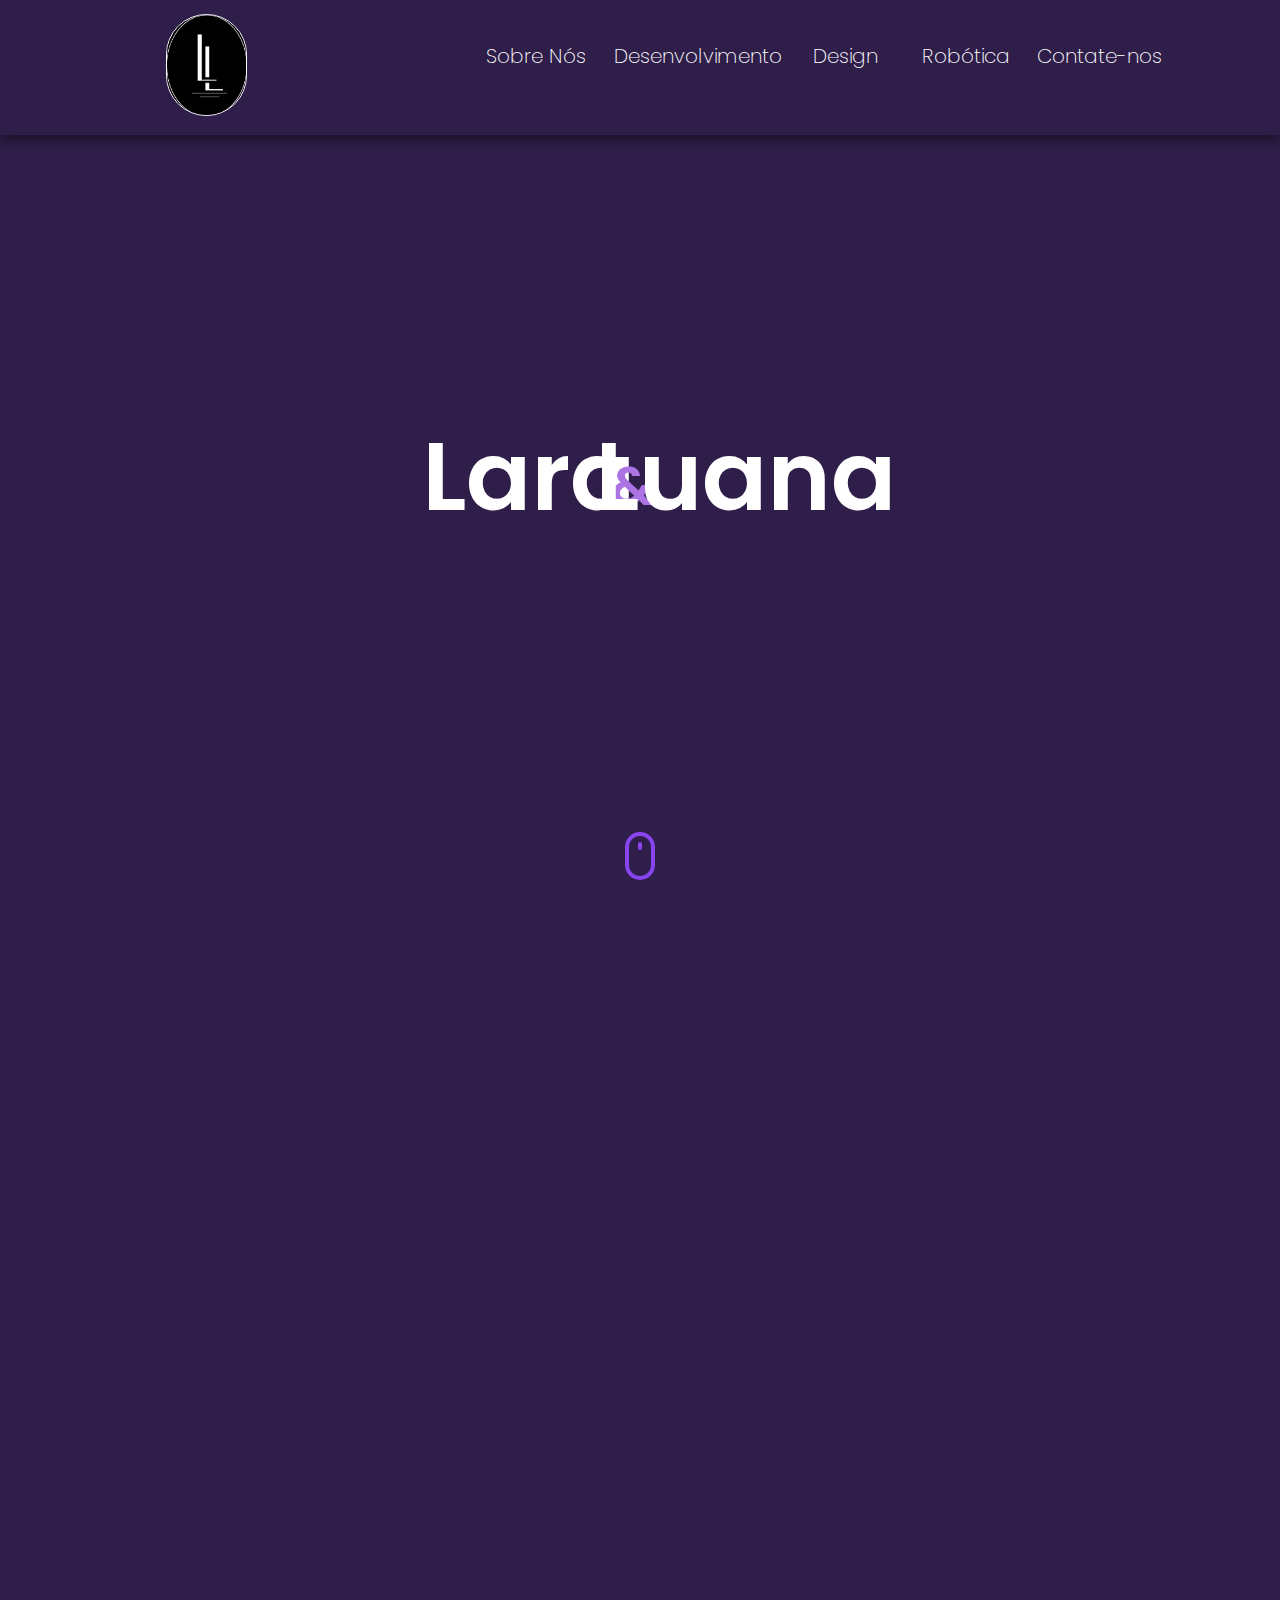
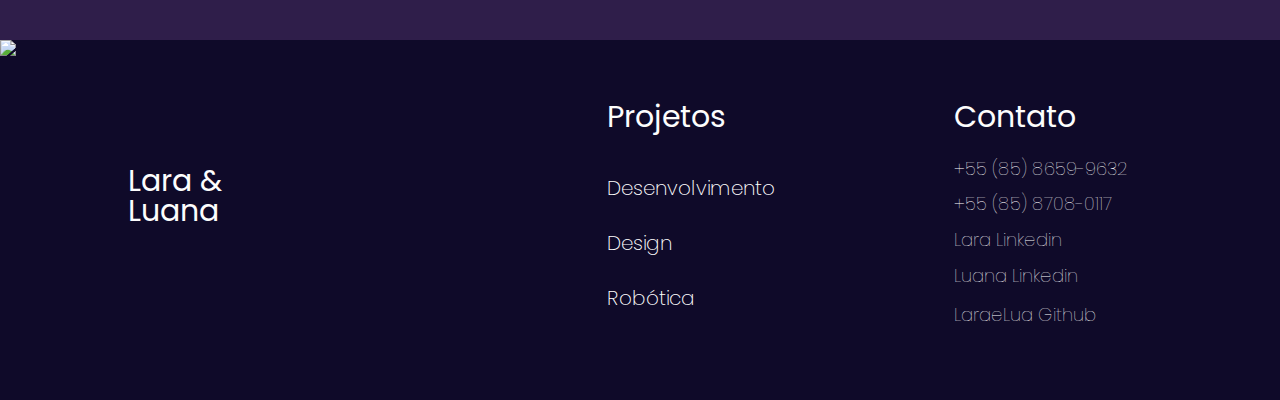
==== commit 5301c9f1: "Update pagprinci.html" ====
--- a/pagprinci.html
+++ b/pagprinci.html
@@ -21,42 +21,51 @@
 <body>
 
     <header>
-        <img src="logoLL.png" >
-        <a href="home.html" style="left: 39.31%; text-decoration: none;">Home</a>
-        <a href="sobrenos.html" style="left: 48%;">Sobre nós</a>
-        <a href="desenvolvimento.html" style="left: 58%">Desenvolvimento</a>
-        <a href="robotica.html" style="left: 72%" >Robótica</a>
-        <a href="design.html" style="left: 81%;" >Design</a>
+        <img src="logoLL.png" style="width: 6.3%; height: 76%; top: 10%;" >
+        <a href="#sobre" style="left: 38%; text-decoration: none;">Sobre Nós</a>
+        <a href="#volvi" style="left: 48%;">Desenvolvimento</a>
+        <a href="#sign" style="left: 63.5%">Design</a>
+        <a href="#robots" style="left: 72%" >Robótica</a>
+        <a href="#contact" style="left: 81%;" >Contate-nos</a>
     </header>
 
-
-    <center><L>Lara</L><e>&</e><Lu>Luana</Lu></center>
-
+        <center><L>Lara</L><e>&</e><Lu>Luana</Lu></center></a>
+    
+    <div id="sobre" 
+        style="position: absolute; 
+        left: 45%;
+        top: 85%; 
+        font-family: 'Poppins';
+        font-style: normal;
+        font-weight: 900;
+        font-size: 20px;
+        color: #2F1E4A;">Sobre Nós
+    </div>
 
     <div class="Lara" data-aos="fade-up">
-        <img src="" alt="">
-         <div class="Lainfo">Lara Evelyn</div>
-        
-        <div class="sombra1"></div>
-        <div class="rt1">          
-            <h4 style="margin-top: 8%;
-            margin-right: 5%;   
-            margin-left: 5%;
-            font-family: 'Poppins';
-            font-style: normal;
-            font-weight: 900;
-            font-size: 20px;
-            line-height: 30px; 
-            color: #040404;">Me chamo Lara, tenho 16 anos e faço curso técnico de informática na escola Luiza de Teodoro Vieira.</h3></div>
+      <img src="" alt="">
+      <div class="Lainfo">Lara Evelyn</div>
+      
+      <div class="sombra1"></div>
+      <div class="rt1">          
+          <h4 style="margin-top: 8%;
+          margin-right: 5%;   
+          margin-left: 5%;
+          font-family: 'Poppins';
+          font-style: normal;
+          font-weight: 900;
+          font-size: 20px;
+          line-height: 30px; 
+          color: #040404;">Me chamo Lara, tenho 16 anos e faço curso técnico de informática na escola Luiza de Teodoro Vieira.</h3></div>
 
     </div>
 
     <div class="Luana" data-aos="fade-up">
-        <img src="" alt="">
-        <div class="Luinfo" >Luana Hevillyn</div> 
-
-        <div class="sombra2"></div>
-        <div class="rt2">
+      <img src="" alt="">
+      <div class="Luinfo" >Luana Hevillyn</div> 
+
+      <div class="sombra2"></div>
+      <div class="rt2">
           <h4 style=" 
           margin-top: 8%;
           margin-right: 5%;   
@@ -67,13 +76,12 @@
           font-size: 20px;
           line-height: 30px; 
           color: #040404;">Me chamo Luana, tenho 16 anos e faço curso técnico de informática na escola Luiza de Teodoro Vieira.</h3>
-        </div>
-
-    </div>
-
-    <div class="rds" data-aos="fade-down">
+      </div>
+    </div>
+  
+    <div class="rds" data-aos="fade-down" id="volvi">
         <img src="linkedin.png" style="margin-left: 8%; margin-top: 0.7%; height: 70%; width: 3.5%;">
-    
+
         <a href="https://www.linkedin.com/in/lara-evelyn-7081ab270" >Lara Linkedin</a>
 
         <img src="linkedin.png"  style="margin-left: 5%; margin-top: 0.7%; height: 70%; width: 3.5%;">
@@ -88,206 +96,211 @@
         <img src="gmail.png" style="margin-left: 5%; margin-top: 0.7%; height: 70%; width: 3.5%;">
         <a href="https://github.com/LaraeLua" >Lara.e.lua5@gmail.com</a>
     </div>
-   
-
 
     <div class="projetos">
 
-                    <div class="Desenvolvimento" data-aos="fade-left" > 
-                        <t style=" right: 18%; ">Desenvolvimento</a></t>
-                    </div>
-
-                    <div class="Design" data-aos="fade-left"> 
-                        <t style="right: 38%;">Design</t>
-                    </div>
-
-                    <div class="Robotica" data-aos="fade-left">
-                        <t style=" right: 35%;">Robótica</t>
-                    </div>
-
-                    <div class="Desenvolvimentoinfo">
-                        <button onclick="ProjetoDesenv('Desenv')" data-aos="fade-right" >Urna Eletrônica, Login com Java, Jogo da Velha</button>
-                        <div id="Desenv" class="desenvolvimentodiv">
-                              <div id="scene">
-                                <div id="left-zone">
-                                  <ul class="list">
-                                    <li class="item">
-                                      <input type="radio" id="urna" name="basic_carousel" checked="checked"/>
-                                      <label class="label_label1" for="urna">Urna Eletrônica</label>
-                                      <div class="content content_label1">
-
-                                        <h1>Urna Eletrônica</h1>
-                                        <p>Feita no VS Code, trabalho em equipe com função de apresentar uma urna de votação.</p>  
-
-                                      </div>
-                                    </li>
-                                    <li class="item">
-                                      <input type="radio" id="login" name="basic_carousel"/>
-                                      <label class="label_label2" for="login">Login em Java</label>
-                                      <div class="content content_label2">
-
-                                        <img src="Cadastro.png" style="height: 50%; width: 70%; margin-top: 10%; ">
-                                        <h1>Login em Java</h1>
-                                        <p>Feita no Eclipse, trabalho em equipe com função de apresentar uma tela de login, cadastro e menu(conectado com banco de dados).</p>                                    
-                                      </div>
-                                    </li>
-
-                                    <li class="item">
-                                      <input type="radio" id="jogo" name="basic_carousel"/>
-                                      <label class="label_label3" for="jogo">Jogo da Velha</label>
-                                      <div class="content content_label3">
-
-                                        <h1>Jogo da Velha</h1>
-                                        <p>The apple tree (Malus domestica) is a deciduous tree in the rose family best known for its sweet, pomaceous fruit, the apple. It is cultivated worldwide as a fruit tree, and is the most widely grown species in the genus Malus.</p>
-                                     
-                                    </div>
-                                    </li>
-
-                                    <li class="item">
-                                      <input type="radio" id="sistema" name="basic_carousel"/>
-                                      <label class="label_label4" for="sistema">Sistema de Infrequência</label>
-                                      <div class="content content_label4">
-
-                                        <h1>Sistema de Infrequência</h1>
-                                        <p>The orange (specifically, the sweet orange) is the fruit of the citrus species Citrus × sinensis in the family Rutaceae.</p>
-                                      
-                                      </div>
-                                    </li>
-                                  </ul>
-                                </div>
-                                <div id="middle-border"></div>
-                                <div id="right-zone"></div>
-                              </div>
+        <div class="Desenvolvimento" data-aos="fade-left" id="sign" > 
+            <t style=" right: 18%; ">Desenvolvimento</a></t>
+        </div>
+
+        <div class="Design" data-aos="fade-left" id="robots"> 
+            <t style="right: 38%;">Design</t>
+        </div>
+
+        <div class="Robotica" data-aos="fade-left">
+            <t style=" right: 35%;">Robótica</t>
+        </div>
+
+        <div class="Desenvolvimentoinfo">
+            <button onclick="ProjetoDesenv('Desenv')" data-aos="fade-right" >Urna Eletrônica, Login com Java, Jogo da Velha</button>
+            <div id="Desenv" class="desenvolvimentodiv">
+
+                  <div id="scene">
+                    <div id="left-zone">
+                      <ul class="list">
+                        <li class="item">
+
+                          <input type="radio" id="urna" name="basic_carousel" checked="checked"/>
+                          <label class="label1" for="urna">Urna Eletrônica</label>
+                          <div class="content label1">
+
+                            <h1>Urna Eletrônica</h1>
+                            <p>Feita no VS Code, trabalho em equipe com função de apresentar uma urna de votação.</p>  
+
+                          </div>
+                        </li>
+                        <li class="item">
+                          <input type="radio" id="login" name="basic_carousel"/>
+                          <label class="label2" for="login">Login em Java</label>
+                          <div class="content label2">
+
+                            <img src="Cadastro.png" style="height: 50%; width: 70%; margin-top: 10%; ">
+                            <h1>Login em Java</h1>
+                            <p>Feita no Eclipse, trabalho em equipe com função de apresentar uma tela de login, cadastro e menu(conectado com banco de dados).</p>                                    
+                          </div>
+                        </li>
+
+                        <li class="item">
+                          <input type="radio" id="jogo" name="basic_carousel"/>
+                          <label class="label3" for="jogo">Jogo da Velha</label>
+                          <div class="content label3">
+
+                            <h1>Jogo da Velha</h1>
+                            <p>The apple tree (Malus domestica) is a deciduous tree in the rose family best known for its sweet, pomaceous fruit, the apple. It is cultivated worldwide as a fruit tree, and is the most widely grown species in the genus Malus.</p>
+                         
                         </div>
-                    </div>
-
-                    <div class="Designinfo">
-                        <button onclick="ProjetoDesign('Design')" id="Designinfo2" data-aos="fade-right">Logotipos, Sites e Panfletos</button>
-                        <div id="Design" class="designdiv" data-aos="fade-up">
-
-                          <div id="scene">
-                            <div id="left-zone">
-                              <ul class="list">
-                                <li class="item">
-                                  <input type="radio" id="Logotipos" name="basic_carousel" checked="checked"/>
-                                  <label class="label_strawberry" for="Logotipos">Logotipos</label>
-                                  <div class="content content_strawberry">
-
-                                    <h1>Logotipos</h1>
-                                    <p>Feita no VS Code, trabalho em equipe com função de apresentar uma urna de votação.</p>  
-
-                                  </div>
-                                </li>
-
-                                <li class="item">
-                                  <input type="radio" id="sites" name="basic_carousel"/>
-                                  <label class="label_banana" for="sites">Sites</label>
-                                  <div class="content content_banana">
-
-                                    <img src="Cadastro.png" style="height: 50%; width: 70%; margin-top: 10%; ">
-                                    <h1>Sites</h1>
-                                    <p>Feita no Eclipse, trabalho em equipe com função de apresentar uma tela de login, cadastro e menu(conectado com banco de dados).</p>                                    
-                                  </div>
-                                </li>
-
-                                <li class="item">
-                                  <input type="radio" id="panfletos" name="basic_carousel"/>
-                                  <label class="label_apple" for="panfletos">Panfletos</label>
-                                  <div class="content content_apple">
-
-                                    <h1>Panfletos</h1>
-                                    <p>The apple tree (Malus domestica) is a deciduous tree in the rose family best known for its sweet, pomaceous fruit, the apple. It is cultivated worldwide as a fruit tree, and is the most widely grown species in the genus Malus.</p>
-                                 
-                                </div>
-                                </li>
-
-                              </ul>
-                            </div>
-                            <div id="middle-border"></div>
-                            <div id="right-zone"></div>
-                          </div>
+                        </li>
+
+                        <li class="item">
+                          <input type="radio" id="sistema" name="basic_carousel"/>
+                          <label class="label4" for="sistema">Sistema de Infrequência</label>
+                          <div class="content label4">
+
+                            <h1>Sistema de Infrequência</h1>
+                            <p>The orange (specifically, the sweet orange) is the fruit of the citrus species Citrus × sinensis in the family Rutaceae.</p>
                           
-
+                          </div>
+                        </li>
+                      </ul>
+                    </div>
+                    <div id="middle-border"></div>
+                    <div id="right-zone"></div>
+                  </div>
+            </div>
+        </div>
+
+        <div class="Designinfo">
+            <button onclick="ProjetoDesign('Design')" id="Designinfo2" data-aos="fade-right">Logotipos, Sites, Panfletos</button>
+            <div id="Design" class="designdiv" data-aos="fade-up">
+
+              <div id="scene">
+                <div id="left-zone">
+                  <ul class="list">
+                    <li class="item">
+                      <input type="radio" id="Logotipos" name="basic_carousel" checked="checked"/>
+                      <label class="label1" for="Logotipos">Logotipos</label>
+                      <div class="content label1">
+
+                        <h1>Logotipos</h1>
+                        <p>Feita no VS Code, trabalho em equipe com função de apresentar uma urna de votação.</p>  
+
+                      </div>
+                    </li>
+
+                    <li class="item">
+                      <input type="radio" id="sites" name="basic_carousel"/>
+                      <label class="label2" for="sites">Sites</label>
+                      <div class="content label2">
+
+                        <img src="Cadastro.png" style="height: 50%; width: 70%; margin-top: 10%; ">
+                        <h1>Sites</h1>
+                        <p>Feita no Eclipse, trabalho em equipe com função de apresentar uma tela de login, cadastro e menu(conectado com banco de dados).</p>                                    
+                      </div>
+                    </li>
+
+                    <li class="item">
+                      <input type="radio" id="panfletos" name="basic_carousel"/>
+                      <label class="label3" for="panfletos">Panfletos</label>
+                      <div class="content label3">
+
+                        <h1>Panfletos</h1>
+                        <p>The apple tree (Malus domestica) is a deciduous tree in the rose family best known for its sweet, pomaceous fruit, the apple. It is cultivated worldwide as a fruit tree, and is the most widely grown species in the genus Malus.</p>
+                     
+                    </div>
+                    </li>
+
+                  </ul>
+                </div>
+                <div id="middle-border"></div>
+                <div id="right-zone"></div>
+              </div>
+              
+
+            </div>
+          </div>
+        
+        <div class="Roboticainfo">
+                <button onclick="ProjetoRobot('robot')" id='robot2'  data-aos="fade-right">Garra Mecânica, Led, Buzzer</button>
+                <div id="robot" class="robotdiv" data-aos="fade-up">
+
+                  <div id="scene">
+                    <div id="left-zone">
+                      <ul class="list">
+                        <li class="item">
+
+                          <input type="radio" id="Garra" name="basic_carousel" checked="checked"/>
+                          <label class="label1" for="Garra">Garra Mecânica</label>
+                          <div class="content label1">
+
+                            <h1>Garra Mecânica</h1>
+                            <p>Feita no VS Code, trabalho em equipe com função de apresentar uma urna de votação.</p>  
+
+                          </div>
+                        </li>
+
+                        <li class="item">
+                          <input type="radio" id="Led" name="basic_carousel"/>
+                          <label class="label2" for="Led">Led</label>
+                          <div class="content label2">
+
+                            <img src="Cadastro.png" style="height: 50%; width: 70%; margin-top: 10%; ">
+                            <h1>Led</h1>
+                            <p>Feita no Eclipse, trabalho em equipe com função de apresentar uma tela de login, cadastro e menu(conectado com banco de dados).</p>                                    
+                          </div>
+                        </li>
+
+                        <li class="item">
+                          <input type="radio" id="Buzzer" name="basic_carousel"/>
+                          <label class="label3" for="Buzzer">Buzzer</label>
+                          <div class="content label3">
+
+                            <h1>Buzzer</h1>
+                            <p>The apple tree (Malus domestica) is a deciduous tree in the rose family best known for its sweet, pomaceous fruit, the apple. It is cultivated worldwide as a fruit tree, and is the most widely grown species in the genus Malus.</p>
+                         
                         </div>
-                    </div>
-                    
-                    <div class="Roboticainfo">
-                            <button onclick="ProjetoRobot('robot')" id='robot2'  data-aos="fade-right">Garra Mecânica, Led, Buzzer</button>
-                            <div id="robot" class="robotdiv" data-aos="fade-up">
-                              <div id="scene">
-                                <div id="left-zone">
-                                  <ul class="list">
-                                    <li class="item">
-                                      <input type="radio" id="Garra" name="basic_carousel" checked="checked"/>
-                                      <label class="label_strawberry" for="Garra">Garra Mecânica</label>
-                                      <div class="content content_strawberry">
-    
-                                        <h1>Garra Mecânica</h1>
-                                        <p>Feita no VS Code, trabalho em equipe com função de apresentar uma urna de votação.</p>  
-    
-                                      </div>
-                                    </li>
-    
-                                    <li class="item">
-                                      <input type="radio" id="Led" name="basic_carousel"/>
-                                      <label class="label_banana" for="Led">Led</label>
-                                      <div class="content content_banana">
-    
-                                        <img src="Cadastro.png" style="height: 50%; width: 70%; margin-top: 10%; ">
-                                        <h1>Led</h1>
-                                        <p>Feita no Eclipse, trabalho em equipe com função de apresentar uma tela de login, cadastro e menu(conectado com banco de dados).</p>                                    
-                                      </div>
-                                    </li>
-    
-                                    <li class="item">
-                                      <input type="radio" id="Buzzer" name="basic_carousel"/>
-                                      <label class="label_apple" for="Buzzer">Buzzer</label>
-                                      <div class="content content_apple">
-    
-                                        <h1>Buzzer</h1>
-                                        <p>The apple tree (Malus domestica) is a deciduous tree in the rose family best known for its sweet, pomaceous fruit, the apple. It is cultivated worldwide as a fruit tree, and is the most widely grown species in the genus Malus.</p>
-                                     
-                                    </div>
-                                    </li>
-    
-                                  </ul>
-                                </div>
-                                <div id="middle-border"></div>
-                                <div id="right-zone"></div>
-                              </div>
-                              
-
-                       </div>
-                    </div>
+                        </li>
+
+                      </ul>
+                    </div>
+                    <div id="middle-border"></div>
+                    <div id="right-zone"></div>
+                  </div>
+            </div>
+        </div>
 
     </div>
 
         <span id="mouse"></span>
 
-        <footer>
+        <footer id="contact">
 
             <div class="fotinfo">
                     <div class="ftresq">
-                        <t style="left: 10%;">Lara & Luana</t>
+                        <t">Lara &<br> Luana</t>
                     </div>
                     
                     <div class="ftrcent">
-                        <t style="left: 4%;">Projetos</t>
-                                <a href="desenvolvimento.html" style="top: 20%;">Desenvolvimento</a>
-                                <a href="robotica.html" style="top: 35%; left: 8%;">Robótica</a>
-                                <a href="design.html" style="top: 68%; left: 12%;" >Design</a>
+                        <t style="left: -10%; top: 8%;">Projetos</t>
+                                <a href="#volvi" style="top: 30%; left: -10%;">Desenvolvimento</a>
+                                <a href="#sign" style="top: 47%; left: -10%;">Design</a>
+                                <a href="#robot" style="top: 64%; left: -10%;">Robótica</a>
+                                
+                    </div>
+
+                    <div class="img">
+                        <img src="linhas.png" >
                     </div>
 
                     <div class="ftrdir">
-                        <t style="left: 4%">Contato</t>
+                        <t style="left: 2%; top: 8%;">Contato</t>
 <!--TELEFONE-->
-                                <a href="http://" target="_blank" rel="noopener noreferrer" style="top: 20%;">+55 (85) 8708-0117</a>
-                                <a href="http://" target="_blank" rel="noopener noreferrer" style="top: 32%;">+55 (85) 8708-0117</a>
+                                <a href="http://" target="_blank" rel="noopener noreferrer" style="left: 2%; top: 24%;">+55 (85) 8659-9632</a>
+                                <a href="http://" target="_blank" rel="noopener noreferrer" style="left: 2%; top: 35%;">+55 (85) 8708-0117</a>
 <!--LINKEDIN-->
-                                <a href="https://www.linkedin.com/in/lara-evelyn-7081ab270" style="position: absolute; top: 45%;" >Lara Linkedin</a>
-                                <a href="https://www.linkedin.com/in/luana-hevillyn-morais-da-silva-71a1b2270/" style="top: 56%;" >Luana Linkedin</a>
+                                <a href="https://www.linkedin.com/in/lara-evelyn-7081ab270" style="position: absolute; left: 2%; top: 46%;" >Lara Linkedin</a>
+                                <a href="https://www.linkedin.com/in/luana-hevillyn-307191274/" style="left: 2%; top: 57%;" >Luana Linkedin</a>
 <!--GITHUB-->
-                                <a href="https://github.com/LaraeLua" style=" top: 68%;" >Nosso Github</a>
+                                <a href="https://github.com/LaraeLua" style="left: 2%; top: 69%;" >LaraeLua Github</a>
                     </div>
             </div>
         </footer>   
@@ -298,5 +311,6 @@
           AOS.init();
         </script>    
         <script src="acao.js"></script>
+
     </body>
 </html>
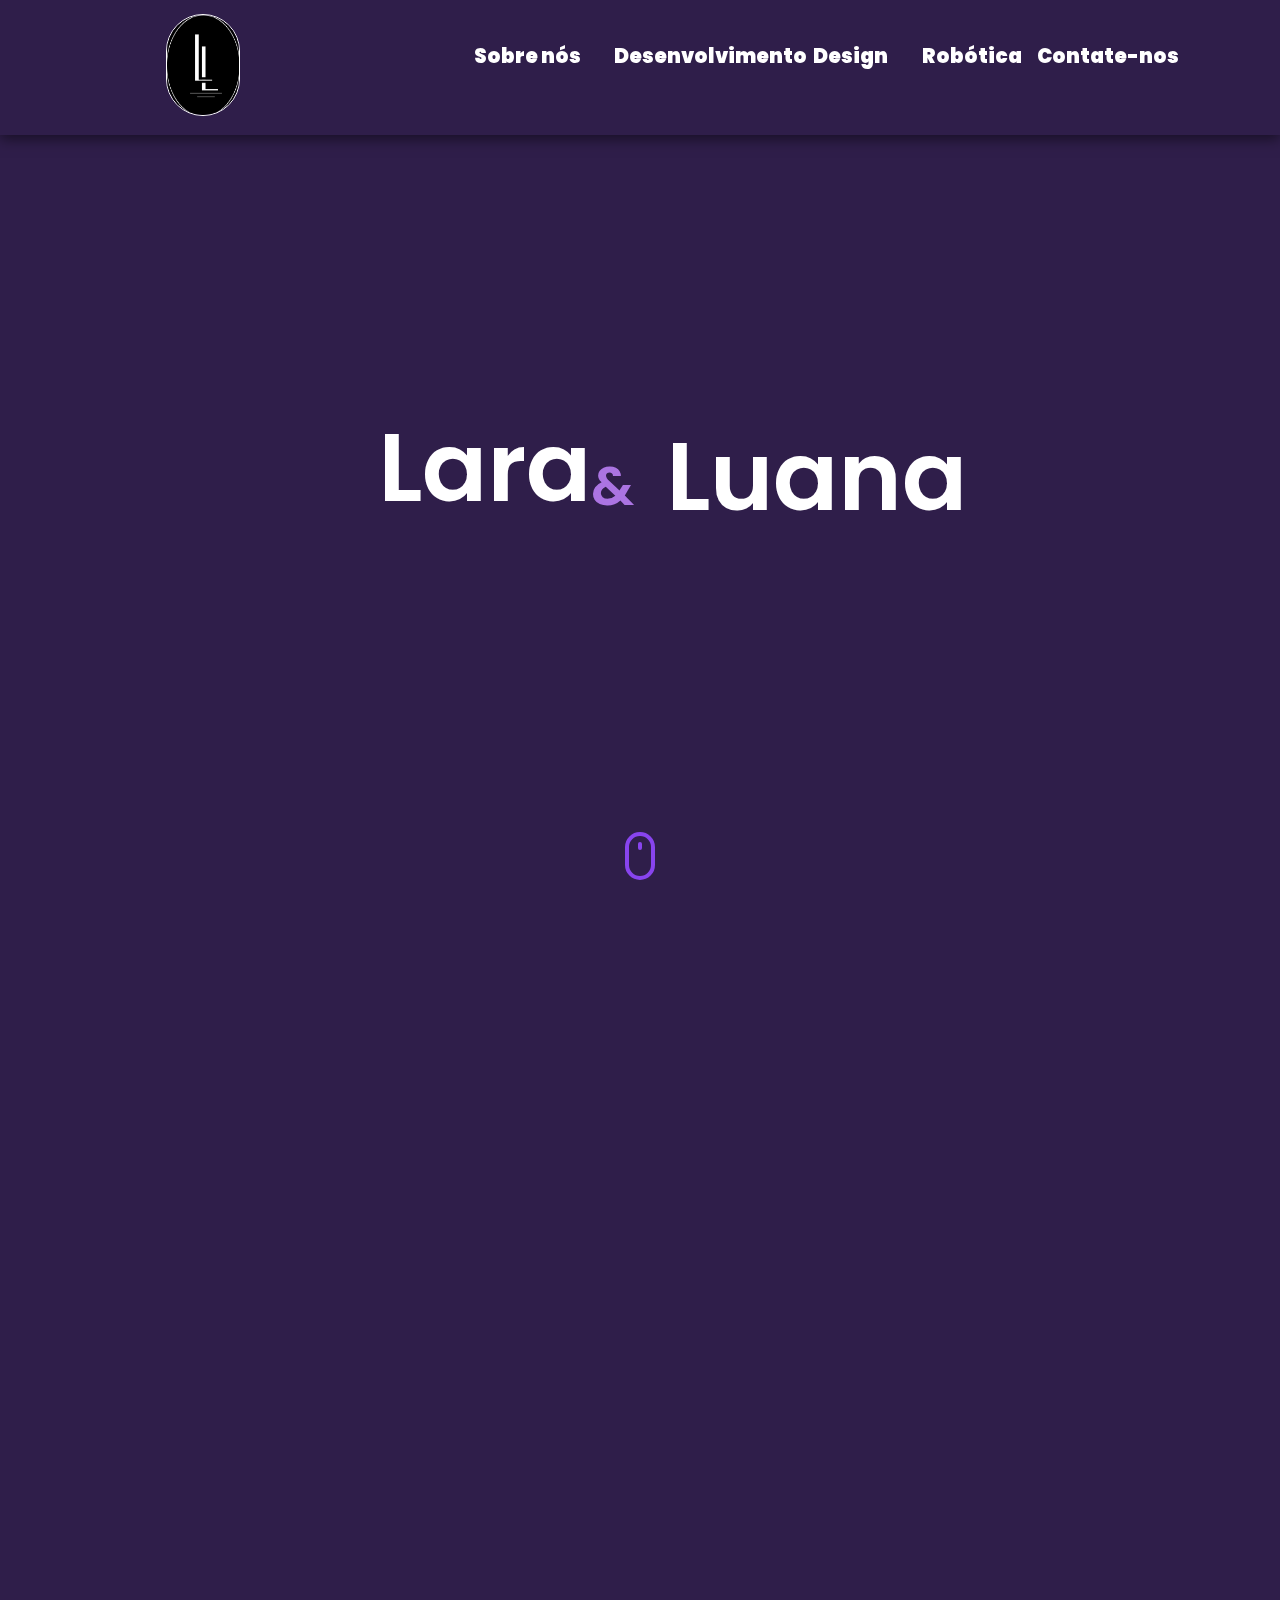
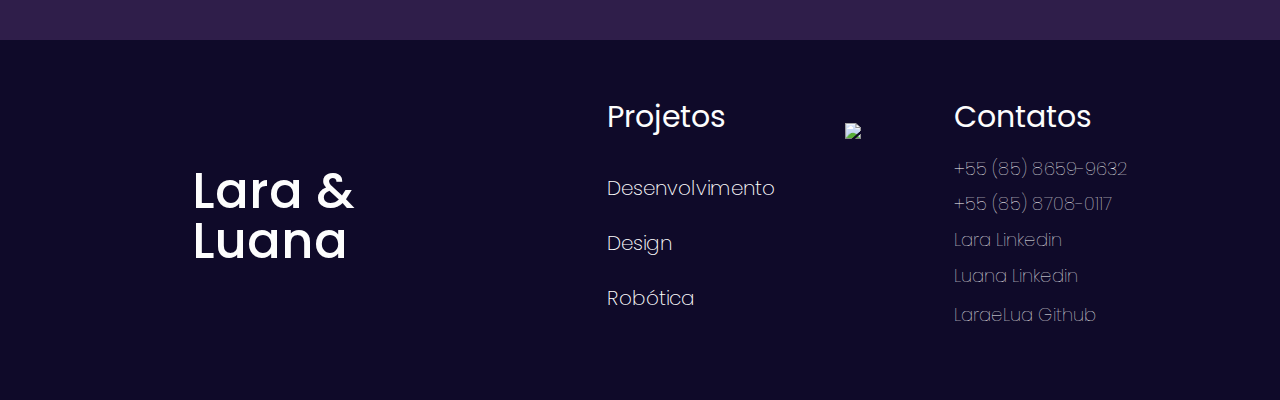
==== commit 7bc6f181: "Update pagprinci.html" ====
--- a/pagprinci.html
+++ b/pagprinci.html
@@ -19,256 +19,260 @@
 </head>
 
 <body>
-
     <header>
-        <img src="logoLL.png" style="width: 6.3%; height: 76%; top: 10%;" >
-        <a href="#sobre" style="left: 38%; text-decoration: none;">Sobre Nós</a>
-        <a href="#volvi" style="left: 48%;">Desenvolvimento</a>
-        <a href="#sign" style="left: 63.5%">Design</a>
-        <a href="#robots" style="left: 72%" >Robótica</a>
-        <a href="#contact" style="left: 81%;" >Contate-nos</a>
+        <ul class="nav" hover>
+        
+            <img src="logoLL.png" style="width: 5.75%; height: 76%; top: 10%;" >
+            <a :hover href="#sobre" style="left: 37%; ">Sobre nós</a>
+            <a :hover href="#volvi"style="left: 48%; ">Desenvolvimento</a>
+            <a :hover href="#sign" style="left: 63.5%">Design</a>
+            <a :hover href="#robots" style="left: 72%" >Robótica</a>
+            <a :hover href="#contact" style="left: 81%;" >Contate-nos</a>
+
+        </ul>
     </header>
 
         <center><L>Lara</L><e>&</e><Lu>Luana</Lu></center></a>
+        
+        <div id="sobre" 
+            style="position: absolute; 
+            left: 45%;
+            top: 85%; 
+            font-family: 'Poppins';
+            font-style: normal;
+            font-weight: 900;
+            font-size: 20px;
+            color: #2F1E4A;">Sobre Nós
+        </div> 
+        
+        <div class="Lara" data-aos="fade-up">
+            <img src="Larinha.png" alt="" style="margin-top: 2%; margin-left: 13%; width: 11%; height: 65%;">
+            <div class="Lainfo">Lara Evelyn</div>
+            
+            <div class="sombra1"></div>
+            <div class="rt1">          
+                <h4 style="margin-top: 8%;
+                margin-right: 5%;   
+                margin-left: 5%;
+                font-family: 'Poppins';
+                font-style: normal;
+                font-weight: 900;
+                font-size: 20px;
+                line-height: 30px; 
+                color: #040404;">Me chamo Lara, tenho 16 anos e faço curso técnico de informática na escola Luiza de Teodoro Vieira. Sou desenvolvedora e estou iniciando no mercado de trabalho.</h3></div>
     
-    <div id="sobre" 
-        style="position: absolute; 
-        left: 45%;
-        top: 85%; 
-        font-family: 'Poppins';
-        font-style: normal;
-        font-weight: 900;
-        font-size: 20px;
-        color: #2F1E4A;">Sobre Nós
-    </div>
-
-    <div class="Lara" data-aos="fade-up">
-      <img src="" alt="">
-      <div class="Lainfo">Lara Evelyn</div>
-      
-      <div class="sombra1"></div>
-      <div class="rt1">          
-          <h4 style="margin-top: 8%;
-          margin-right: 5%;   
-          margin-left: 5%;
-          font-family: 'Poppins';
-          font-style: normal;
-          font-weight: 900;
-          font-size: 20px;
-          line-height: 30px; 
-          color: #040404;">Me chamo Lara, tenho 16 anos e faço curso técnico de informática na escola Luiza de Teodoro Vieira.</h3></div>
-
-    </div>
-
-    <div class="Luana" data-aos="fade-up">
-      <img src="" alt="">
-      <div class="Luinfo" >Luana Hevillyn</div> 
-
-      <div class="sombra2"></div>
-      <div class="rt2">
-          <h4 style=" 
-          margin-top: 8%;
-          margin-right: 5%;   
-          margin-left: 5%;
-          font-family: 'Poppins';
-          font-style: normal;
-          font-weight: 900;
-          font-size: 20px;
-          line-height: 30px; 
-          color: #040404;">Me chamo Luana, tenho 16 anos e faço curso técnico de informática na escola Luiza de Teodoro Vieira.</h3>
-      </div>
-    </div>
+        </div>
+        
+        <div class="Luana" data-aos="fade-up">
+            <img src="Lua.png" alt=""  style="margin-top: 2%; margin-left: 13%; width: 11%; height: 64%;">
+            <div class="Luinfo" >Luana Hevillyn</div> 
+    
+            <div class="sombra2"></div>
+            <div class="rt2">
+                <h4 style=" 
+                margin-top: 8%;
+                margin-right: 5%;   
+                margin-left: 5%;
+                font-family: 'Poppins';
+                font-style: normal;
+                font-weight: 900;
+                font-size: 20px;
+                line-height: 30px; 
+                color: #040404;">Me chamo Luana, tenho 16 anos e faço curso técnico de informática na Escola Luiza de Teodoro Vieira. Sou desenvolvedora e estou iniciando no mercado de trabalho. </h3>
+            </div>
+        </div>
   
     <div class="rds" data-aos="fade-down" id="volvi">
-        <img src="linkedin.png" style="margin-left: 8%; margin-top: 0.7%; height: 70%; width: 3.5%;">
-
-        <a href="https://www.linkedin.com/in/lara-evelyn-7081ab270" >Lara Linkedin</a>
-
-        <img src="linkedin.png"  style="margin-left: 5%; margin-top: 0.7%; height: 70%; width: 3.5%;">
-
-        <a href="https://www.linkedin.com/in/luana-hevillyn-morais-da-silva-71a1b2270/" >Luana Linkedin</a>
-
-
-        <img src="gi.png" style="margin-left: 5%; margin-top: 0.7%; height: 70%; width: 3.5%;">
-
-        <a href="https://github.com/LaraeLua" >Nosso Github</a>
-
-        <img src="gmail.png" style="margin-left: 5%; margin-top: 0.7%; height: 70%; width: 3.5%;">
-        <a href="https://github.com/LaraeLua" >Lara.e.lua5@gmail.com</a>
+        <img src="linkedin.png" style="margin-left: 15%; margin-top: 0.7%; height: 74%; width: 4.4%;">
+
+        <a href="https://www.linkedin.com/in/lara-evelyn-7081ab270" style="margin-top: 0.4%; left: 10%;">Lara Linkedin</a>
+
+        <img src="linkedin.png"  style="margin-left: 3%; margin-top: 0.7%; height: 73%; width: 4.3%;">
+
+        <a href="https://www.linkedin.com/in/luana-hevillyn-307191274/" >Luana Linkedin</a>
+
+
+        <img src="github.png" style="margin-left: 4%; margin-top: 0.5%; height: 82%; width: 5%;">
+
+        <a href="https://github.com/LaraeLua" >LaraeLua Github</a>
+
+        <img src="email.png" style="margin-left: 3%; margin-top: 0.3%; height: 43%; width: 2.8%;">
+        <a href="https://github.com/LaraeLua" style="margin-left: 1%;" >Lara.e.lua5@gmail.com</a>
     </div>
 
     <div class="projetos">
 
-        <div class="Desenvolvimento" data-aos="fade-left" id="sign" > 
-            <t style=" right: 18%; ">Desenvolvimento</a></t>
+      <div class="Desenvolvimento" data-aos="fade-left" id="sign" > 
+          <t style=" right: 18%; ">Desenvolvimento</a></t>
+      </div>
+
+      <div class="Design" data-aos="fade-left" id="robots"> 
+          <t style="right: 38%;">Design</t>
+      </div>
+
+      <div class="Robotica" data-aos="fade-left">
+          <t style=" right: 35%;">Robótica</t>
+      </div>
+
+      <div class="Desenvolvimentoinfo">
+          <button onclick="ProjetoDesenv('Desenv')" data-aos="fade-right" >Urna Eletrônica, Login com Java, Jogo da Velha</button>
+          <div id="Desenv" class="desenvolvimentodiv">
+
+                <div id="scene">
+                  <div id="left-zone">
+                    <ul class="list">
+                      <li class="item">
+
+                        <input type="radio" id="urna" name="basic_carousel" checked="checked"/>
+                        <label class="label1" for="urna">Urna Eletrônica</label>
+                        <div class="content label1">
+
+                          <img src="Urna1.png" style="height: 50%; width: 70%; margin-top: 0%; ">
+                          <h1>Urna Eletrônica</h1>
+                          <p>Feita no VS Code, trabalho em equipe com função de apresentar uma urna de votação.</p>  
+
+                        </div>
+                      </li>
+                      <li class="item">
+                        <input type="radio" id="login" name="basic_carousel"/>
+                        <label class="label2" for="login">Login em Java</label>
+                        <div class="content label2">
+
+                          <img src="Cadastro.png" style="height: 50%; width: 70%; margin-top: 10%; ">
+                          <h1>Login em Java</h1>
+                          <p>Feita no Eclipse, trabalho em equipe com função de apresentar uma tela de login, cadastro e menu(conectado com banco de dados).</p>                                    
+                        </div>
+                      </li>
+
+                      <li class="item">
+                        <input type="radio" id="jogo" name="basic_carousel"/>
+                        <label class="label3" for="jogo">Jogo da Velha</label>
+                        <div class="content label3">
+
+                          <h1>Jogo da Velha</h1>
+                          <p>The apple tree (Malus domestica) is a deciduous tree in the rose family best known for its sweet, pomaceous fruit, the apple. It is cultivated worldwide as a fruit tree, and is the most widely grown species in the genus Malus.</p>
+                       
+                      </div>
+                      </li>
+
+                      <li class="item">
+                        <input type="radio" id="sistema" name="basic_carousel"/>
+                        <label class="label4" for="sistema">Sistema de Infrequência</label>
+                        <div class="content label4">
+
+                          <h1>Sistema de Infrequência</h1>
+                          <p>The orange (specifically, the sweet orange) is the fruit of the citrus species Citrus × sinensis in the family Rutaceae.</p>
+                        
+                        </div>
+                      </li>
+                    </ul>
+                  </div>
+                  <div id="middle-border"></div>
+                  <div id="right-zone"></div>
+                </div>
+          </div>
+      </div>
+
+      <div class="Designinfo">
+          <button onclick="ProjetoDesign('Design')" id="Designinfo2" data-aos="fade-right">Logotipos, Sites, Panfletos</button>
+          <div id="Design" class="designdiv" data-aos="fade-up">
+
+            <div id="scene">
+              <div id="left-zone">
+                <ul class="list">
+                  <li class="item">
+                    <input type="radio" id="Logotipos" name="basic_carousel" checked="checked"/>
+                    <label class="label1" for="Logotipos">Logotipos</label>
+                    <div class="content label1">
+
+                      <h1>Logotipos</h1>
+                      <p>Feita no VS Code, trabalho em equipe com função de apresentar uma urna de votação.</p>  
+
+                    </div>
+                  </li>
+
+                  <li class="item">
+                    <input type="radio" id="sites" name="basic_carousel"/>
+                    <label class="label2" for="sites">Sites</label>
+                    <div class="content label2">
+
+                      <img src="Cadastro.png" style="height: 50%; width: 70%; margin-top: 10%; ">
+                      <h1>Sites</h1>
+                      <p>Feita no Eclipse, trabalho em equipe com função de apresentar uma tela de login, cadastro e menu(conectado com banco de dados).</p>                                    
+                    </div>
+                  </li>
+
+                  <li class="item">
+                    <input type="radio" id="panfletos" name="basic_carousel"/>
+                    <label class="label3" for="panfletos">Panfletos</label>
+                    <div class="content label3">
+
+                      <h1>Panfletos</h1>
+                      <p>The apple tree (Malus domestica) is a deciduous tree in the rose family best known for its sweet, pomaceous fruit, the apple. It is cultivated worldwide as a fruit tree, and is the most widely grown species in the genus Malus.</p>
+                   
+                  </div>
+                  </li>
+
+                </ul>
+              </div>
+              <div id="middle-border"></div>
+              <div id="right-zone"></div>
+            </div>
+            
+
+          </div>
         </div>
-
-        <div class="Design" data-aos="fade-left" id="robots"> 
-            <t style="right: 38%;">Design</t>
-        </div>
-
-        <div class="Robotica" data-aos="fade-left">
-            <t style=" right: 35%;">Robótica</t>
-        </div>
-
-        <div class="Desenvolvimentoinfo">
-            <button onclick="ProjetoDesenv('Desenv')" data-aos="fade-right" >Urna Eletrônica, Login com Java, Jogo da Velha</button>
-            <div id="Desenv" class="desenvolvimentodiv">
-
-                  <div id="scene">
-                    <div id="left-zone">
-                      <ul class="list">
-                        <li class="item">
-
-                          <input type="radio" id="urna" name="basic_carousel" checked="checked"/>
-                          <label class="label1" for="urna">Urna Eletrônica</label>
-                          <div class="content label1">
-
-                            <h1>Urna Eletrônica</h1>
-                            <p>Feita no VS Code, trabalho em equipe com função de apresentar uma urna de votação.</p>  
-
-                          </div>
-                        </li>
-                        <li class="item">
-                          <input type="radio" id="login" name="basic_carousel"/>
-                          <label class="label2" for="login">Login em Java</label>
-                          <div class="content label2">
-
-                            <img src="Cadastro.png" style="height: 50%; width: 70%; margin-top: 10%; ">
-                            <h1>Login em Java</h1>
-                            <p>Feita no Eclipse, trabalho em equipe com função de apresentar uma tela de login, cadastro e menu(conectado com banco de dados).</p>                                    
-                          </div>
-                        </li>
-
-                        <li class="item">
-                          <input type="radio" id="jogo" name="basic_carousel"/>
-                          <label class="label3" for="jogo">Jogo da Velha</label>
-                          <div class="content label3">
-
-                            <h1>Jogo da Velha</h1>
-                            <p>The apple tree (Malus domestica) is a deciduous tree in the rose family best known for its sweet, pomaceous fruit, the apple. It is cultivated worldwide as a fruit tree, and is the most widely grown species in the genus Malus.</p>
-                         
-                        </div>
-                        </li>
-
-                        <li class="item">
-                          <input type="radio" id="sistema" name="basic_carousel"/>
-                          <label class="label4" for="sistema">Sistema de Infrequência</label>
-                          <div class="content label4">
-
-                            <h1>Sistema de Infrequência</h1>
-                            <p>The orange (specifically, the sweet orange) is the fruit of the citrus species Citrus × sinensis in the family Rutaceae.</p>
-                          
-                          </div>
-                        </li>
-                      </ul>
-                    </div>
-                    <div id="middle-border"></div>
-                    <div id="right-zone"></div>
+      
+      <div class="Roboticainfo">
+              <button onclick="ProjetoRobot('robot')" id='robot2'  data-aos="fade-right">Garra Mecânica, Led, Buzzer</button>
+              <div id="robot" class="robotdiv" data-aos="fade-up">
+
+                <div id="scene">
+                  <div id="left-zone">
+                    <ul class="list">
+                      <li class="item">
+
+                        <input type="radio" id="Garra" name="basic_carousel" checked="checked"/>
+                        <label class="label1" for="Garra">Garra Mecânica</label>
+                        <div class="content label1">
+
+                          <h1>Garra Mecânica</h1>
+                          <p>Feita no VS Code, trabalho em equipe com função de apresentar uma urna de votação.</p>  
+
+                        </div>
+                      </li>
+
+                      <li class="item">
+                        <input type="radio" id="Led" name="basic_carousel"/>
+                        <label class="label2" for="Led">Led</label>
+                        <div class="content label2">
+
+                          <img src="Cadastro.png" style="height: 50%; width: 70%; margin-top: 10%; ">
+                          <h1>Led</h1>
+                          <p>Feita no Eclipse, trabalho em equipe com função de apresentar uma tela de login, cadastro e menu(conectado com banco de dados).</p>                                    
+                        </div>
+                      </li>
+
+                      <li class="item">
+                        <input type="radio" id="Buzzer" name="basic_carousel"/>
+                        <label class="label3" for="Buzzer">Buzzer</label>
+                        <div class="content label3">
+
+                          <h1>Buzzer</h1>
+                          <p>The apple tree (Malus domestica) is a deciduous tree in the rose family best known for its sweet, pomaceous fruit, the apple. It is cultivated worldwide as a fruit tree, and is the most widely grown species in the genus Malus.</p>
+                       
+                      </div>
+                      </li>
+
+                    </ul>
                   </div>
-            </div>
-        </div>
-
-        <div class="Designinfo">
-            <button onclick="ProjetoDesign('Design')" id="Designinfo2" data-aos="fade-right">Logotipos, Sites, Panfletos</button>
-            <div id="Design" class="designdiv" data-aos="fade-up">
-
-              <div id="scene">
-                <div id="left-zone">
-                  <ul class="list">
-                    <li class="item">
-                      <input type="radio" id="Logotipos" name="basic_carousel" checked="checked"/>
-                      <label class="label1" for="Logotipos">Logotipos</label>
-                      <div class="content label1">
-
-                        <h1>Logotipos</h1>
-                        <p>Feita no VS Code, trabalho em equipe com função de apresentar uma urna de votação.</p>  
-
-                      </div>
-                    </li>
-
-                    <li class="item">
-                      <input type="radio" id="sites" name="basic_carousel"/>
-                      <label class="label2" for="sites">Sites</label>
-                      <div class="content label2">
-
-                        <img src="Cadastro.png" style="height: 50%; width: 70%; margin-top: 10%; ">
-                        <h1>Sites</h1>
-                        <p>Feita no Eclipse, trabalho em equipe com função de apresentar uma tela de login, cadastro e menu(conectado com banco de dados).</p>                                    
-                      </div>
-                    </li>
-
-                    <li class="item">
-                      <input type="radio" id="panfletos" name="basic_carousel"/>
-                      <label class="label3" for="panfletos">Panfletos</label>
-                      <div class="content label3">
-
-                        <h1>Panfletos</h1>
-                        <p>The apple tree (Malus domestica) is a deciduous tree in the rose family best known for its sweet, pomaceous fruit, the apple. It is cultivated worldwide as a fruit tree, and is the most widely grown species in the genus Malus.</p>
-                     
-                    </div>
-                    </li>
-
-                  </ul>
+                  <div id="middle-border"></div>
+                  <div id="right-zone"></div>
                 </div>
-                <div id="middle-border"></div>
-                <div id="right-zone"></div>
-              </div>
-              
-
-            </div>
           </div>
-        
-        <div class="Roboticainfo">
-                <button onclick="ProjetoRobot('robot')" id='robot2'  data-aos="fade-right">Garra Mecânica, Led, Buzzer</button>
-                <div id="robot" class="robotdiv" data-aos="fade-up">
-
-                  <div id="scene">
-                    <div id="left-zone">
-                      <ul class="list">
-                        <li class="item">
-
-                          <input type="radio" id="Garra" name="basic_carousel" checked="checked"/>
-                          <label class="label1" for="Garra">Garra Mecânica</label>
-                          <div class="content label1">
-
-                            <h1>Garra Mecânica</h1>
-                            <p>Feita no VS Code, trabalho em equipe com função de apresentar uma urna de votação.</p>  
-
-                          </div>
-                        </li>
-
-                        <li class="item">
-                          <input type="radio" id="Led" name="basic_carousel"/>
-                          <label class="label2" for="Led">Led</label>
-                          <div class="content label2">
-
-                            <img src="Cadastro.png" style="height: 50%; width: 70%; margin-top: 10%; ">
-                            <h1>Led</h1>
-                            <p>Feita no Eclipse, trabalho em equipe com função de apresentar uma tela de login, cadastro e menu(conectado com banco de dados).</p>                                    
-                          </div>
-                        </li>
-
-                        <li class="item">
-                          <input type="radio" id="Buzzer" name="basic_carousel"/>
-                          <label class="label3" for="Buzzer">Buzzer</label>
-                          <div class="content label3">
-
-                            <h1>Buzzer</h1>
-                            <p>The apple tree (Malus domestica) is a deciduous tree in the rose family best known for its sweet, pomaceous fruit, the apple. It is cultivated worldwide as a fruit tree, and is the most widely grown species in the genus Malus.</p>
-                         
-                        </div>
-                        </li>
-
-                      </ul>
-                    </div>
-                    <div id="middle-border"></div>
-                    <div id="right-zone"></div>
-                  </div>
-            </div>
-        </div>
-
-    </div>
+      </div>
+
+  </div>
 
         <span id="mouse"></span>
 
@@ -292,7 +296,7 @@
                     </div>
 
                     <div class="ftrdir">
-                        <t style="left: 2%; top: 8%;">Contato</t>
+                        <t style="left: 2%; top: 8%;">Contatos</t>
 <!--TELEFONE-->
                                 <a href="http://" target="_blank" rel="noopener noreferrer" style="left: 2%; top: 24%;">+55 (85) 8659-9632</a>
                                 <a href="http://" target="_blank" rel="noopener noreferrer" style="left: 2%; top: 35%;">+55 (85) 8708-0117</a>
@@ -306,6 +310,7 @@
         </footer>   
         
         
+        
         <script src="https://unpkg.com/aos@next/dist/aos.js"></script>
         <script>
           AOS.init();
--- a/style.css
+++ b/style.css
@@ -1,645 +1,650 @@
 body{
-    position: absolute;
-    width: 100%;
-    background: #2F1E4A;
+  position: absolute;
+  width: 100%;
+  background: #2F1E4A;
 
 }
 
 L{
-    position: absolute;
-    left: 33%;
-    top: 45%;
-
-    font-family: 'Poppins';
-    font-style: normal;
-    font-weight: 600;
-    font-size: 96px;
-    line-height: 144px;
-    color: #FFFFFF;
+  position: absolute;
+  left: 29.5%;
+  top: 44%;
+
+  font-family: 'Poppins';
+  font-style: normal;
+  font-weight: 600;
+  font-size: 96px;
+  line-height: 144px;
+  color: #FFFFFF;
 }
 
 Lu{
-    position: absolute;
-    right: 30%;
-    top: 45%;
-
-    font-family: 'Poppins';
-    font-style: normal;
-    font-weight: 600;
-    font-size: 96px;
-    line-height: 144px;
-    color: #FFFFFF;
+  position: absolute;
+  left: 52%;
+  top: 45%;
+
+  font-family: 'Poppins';
+  font-style: normal;
+  font-weight: 600;
+  font-size: 96px;
+  line-height: 144px;
+  color: #FFFFFF;
 }
 
 e{
-    position: absolute;
-    left: 47.64%;
-    right: 49.31%;
-    top: 50%;
-
-    font-family: 'Poppins';
-    font-style: normal;
-    font-weight: 600;
-    font-size: 55px;
-    line-height: 72px;
-    color: #AB74E2;
+  position: absolute;
+  left: 46.2%;
+  top: 50%;
+
+  font-family: 'Poppins';
+  font-style: normal;
+  font-weight: 600;
+  font-size: 55px;
+  line-height: 72px;
+  color: #AB74E2;
 
 }
 
 header{
-    position: absolute;
-    left: 0%;
-    right: 0%;
-    top: 0%;
-    bottom: 85%;
-
-    background: #2F1E4A;
-    box-shadow: 0px 4px 13px rgba(0, 0, 0, 0.5);
+  position: fixed;
+  z-index: 1;
+  left: 0%;
+  right: 0%;
+  top: 0%;
+  bottom: 85%;
+
+  background: #2F1E4A;
+  box-shadow: 0px 4px 13px rgba(0, 0, 0, 0.5);
 }
 
 header a{
-    top: 30%;
-        
-    position: absolute;
-    font-family: 'Poppins';
-    font-style: normal;
-    font-weight: 200;
-    font-size: 20px;
-    line-height: 30px;
-    text-decoration: none;
-    color: #FFFFFF;
+  top: 30%;
+      
+  font-family: 'Poppins';
+  font-style: bold;
+  font-weight: 1000;
+  font-size: 20px;
+  line-height: 30px;
+  position: absolute;
+  display: inline-block;
+  color: rgb(255, 255, 255);
+  overflow: hidden;
+  background: linear-gradient(to right, rgb(0, 0, 0), rgb(0, 0, 0) 50%, rgb(255, 255, 255) 50%);
+  background-clip: text;
+  -webkit-background-clip: text;
+  -webkit-text-fill-color: transparent;
+  background-size: 200% 100%;
+  background-position: 100%;
+  transition: background-position 275ms ease;
+  text-decoration: none;
+}
+
+.nav :hover {
+  background-position: 0 100%;
 }
 
 header img{
-    border-radius: 250px; 
-        box-sizing: border-box;  
-        position: absolute;  
-        width: 70px;  
-        height: 70px; 
-        left: 13%;  
-        top: 15%;  
-        border: 1px solid #FFFFFF
+  border-radius: 250px; 
+  box-sizing: border-box;  
+  position: absolute;  
+  width: 70px;  
+  height: 70px; 
+  left: 13%;  
+  top: 15%;  
+  border: 1px solid #FFFFFF
 }
 
 .Lara{
-    position: absolute;
-    top: 100%;
-    width: 100%;
-    height: 40%;
-
-    background: #5A3A79;
-    border-radius: 75px;
+  position: absolute;
+  top: 100%;
+  width: 97%;
+  height: 40%;
+  margin-left: 1.5%;
+
+  background: #5A3A79;
+  border-radius: 75px;
 }
 
 .rt1{
-    position: absolute;
-    left: 39.04%;
-    right: 7.21%;
-    top: 7.98%;
-    bottom: 19.12%;
-
-    background: #FFFFFF;
-    border-radius: 17px;
+  position: absolute;
+  left: 39.04%;
+  right: 7.21%;
+  top: 7.98%;
+  bottom: 19.12%;
+
+  background: #FFFFFF;
+  border-radius: 17px;
 }
 .sombra1{
-    position: absolute;
-    left: 41.73%;
-    right: 4.53%;
-    top: 18.91%;
-    bottom: 8.19%;
-    width: 53%;
-
-    background: #46206B;
-    border-radius: 17px;
+  position: absolute;
+  left: 41.73%;
+  right: 4.53%;
+  top: 18.91%;
+  bottom: 8.19%;
+  width: 53%;
+
+  background: #46206B;
+  border-radius: 17px;
 }
 
 .Luana{
-    position: absolute;
-    top: 142%;
-    width: 100%;
-    height: 40%;
-
-    background: #5A3A79;
-    border-radius: 75px;
-}
-    
+  position: absolute;
+  top: 142%;
+  width: 97%;
+  height: 40%;
+  margin-left: 1.5%;
+
+  background: #5A3A79;
+  border-radius: 75px;
+}
+  
 
 .rt2{
-    position: absolute;
-    left: 39.04%;
-    right: 7.21%;
-    top: 7.98%;
-    bottom: 19.12%;
-
-    background: #FFFFFF;
-    border-radius: 17px;
+  position: absolute;
+  left: 39.04%;
+  right: 7.21%;
+  top: 7.98%;
+  bottom: 19.12%;
+
+  background: #FFFFFF;
+  border-radius: 17px;
 }
 
 .sombra2{
-    position: absolute;
-    left: 41.73%;
-    right: 4.53%;
-    top: 18.91%;
-    bottom: 8.19%;
-    width: 53%;
-
-    background: #46206B;
-    border-radius: 17px;
+  position: absolute;
+  left: 41.73%;
+  right: 4.53%;
+  top: 18.91%;
+  bottom: 8.19%;
+  width: 53%;
+
+  background: #46206B;
+  border-radius: 17px;
 }
 
 .Lainfo{
-    position: absolute;
-    left: 14.80%;
-    top: 80%;
-    
-    font-family: 'Poppins';
-    font-style: normal;
-    font-weight: 400;
-    font-size: 20px;
-    line-height: 30px;
-    color: #fdfdfd;
+  position: absolute;
+  left: 14.80%;
+  top: 80%;
+  
+  font-family: 'Poppins';
+  font-style: normal;
+  font-weight: 400;
+  font-size: 20px;
+  line-height: 30px;
+  color: #fdfdfd;
 }
 
 .Luinfo{
-    position: absolute;
-    left: 14%;
-    top: 80%;
-    
-    font-family: 'Poppins';
-    font-style: normal;
-    font-weight: 400;
-    font-size: 20px;
-    line-height: 30px; 
-    color: #fdfdfd;
+  position: absolute;
+  left: 14%;
+  top: 80%;
+  
+  font-family: 'Poppins';
+  font-style: normal;
+  font-weight: 400;
+  font-size: 20px;
+  line-height: 30px; 
+  color: #fdfdfd;
 }
 
 .rds{
-    position: absolute;
-    top: 183%;
-    left: 8%;
-    width: 85%;
-    height: 10%;
-
-    background: #392061 ;
-    border-radius: 10px;
+  position: absolute;
+  top: 184%;
+  left: 8%;
+  width: 85%;
+  height: 10%;
+
+  background: #392061 ;
+  border-radius: 10px;
+}
+
+.rds a{
+  text-decoration: none;
+  color: #FFFFFF;
 }
 
 
 .Desenvolvimento{
-    position: absolute;
-    top: 220%;
-    width: 45%;
-    height: 40%;
-    background: #530080;
-    border-radius: 75px;
+  position: absolute;
+  top: 220%;
+  width: 44%;
+  height: 40%;
+  margin-left: 1%;
+  background: #530080;
+  border-radius: 75px;
 
 }
 
 .Design{
-    position: absolute;
-    top: 261%;
-    width: 45%;
-    height: 40%;
-    background: #530080;
-    border-radius: 75px;
-    
+  position: absolute;
+  top: 261%;
+  width: 44%;
+  height: 40%;
+  margin-left: 1%;
+
+  background: #530080;
+  border-radius: 75px;
+  
 }
 
 .Robotica{
-    position: absolute;
-    top: 302%;
-    width: 45%;
-    height: 40%;
-    background: #530080;
-    border-radius: 75px;
+  position: absolute;
+  top: 302%;
+  width: 44%;
+  height: 40%;
+  margin-left: 1%;
+
+  background: #530080;
+  border-radius: 75px;
 }
 
 .Desenvolvimentoinfo button{
-    position: absolute;
-    top: 220%;
-    left: 45%;
-    width: 54%;
-    height: 40%;
-    border: 2px solid #530080;
-    background: #0f0a29;
-    border-radius: 75px;
-    font-family: 'Poppins';
-    font-style: normal;
-    font-weight: 400;
-    font-size: 30px;
-    line-height: 30px;
-    color: #fdfdfd;
+  position: absolute;
+  top: 220%;
+  left: 45%;
+  width: 54%;
+  height: 40%;
+  border: 2px solid #530080;
+  background: #0f0a29;
+  border-radius: 75px;
+  font-family: 'Poppins';
+  font-style: normal;
+  font-weight: 400;
+  font-size: 30px;
+  line-height: 30px;
+  color: #fdfdfd;
 }
 
 .Designinfo button{
-    position: absolute;
-    top: 261%;
-    left: 45%;
-    width: 54%;
-    height: 40%;
-    border: 2px solid #530080;
-    background: #0f0a29;
-    border-radius: 75px;
-    font-family: 'Poppins';
-    font-style: normal;
-    font-weight: 400;
-    font-size: 32px;
-    line-height: 30px;
-    color: #fdfdfd;
+  position: absolute;
+  top: 261%;
+  left: 45%;
+  width: 54%;
+  height: 40%;
+  border: 2px solid #530080;
+  background: #0f0a29;
+  border-radius: 75px;
+  font-family: 'Poppins';
+  font-style: normal;
+  font-weight: 400;
+  font-size: 32px;
+  line-height: 30px;
+  color: #fdfdfd;
 }
 
 
 .Roboticainfo button{
-    position: absolute;
-    top: 302%;
-    left: 45%;
-    width: 54%;
-    height: 40%;
-    border: 2px solid #530080;
-    background: #0f0a29;
-    border-radius: 75px;
-    font-family: 'Poppins';
-    font-style: normal;
-    font-weight: 400;
-    font-size: 32px;
-    line-height: 30px;
-    color: #fdfdfd;
+  position: absolute;
+  top: 302%;
+  left: 45%;
+  width: 54%;
+  height: 40%;
+  border: 2px solid #530080;
+  background: #0f0a29;
+  border-radius: 75px;
+  font-family: 'Poppins';
+  font-style: normal;
+  font-weight: 400;
+  font-size: 32px;
+  line-height: 30px;
+  color: #fdfdfd;
 }
 
 
 #mouse {
-	display: block;
-	width: 22px;
-	height: 40px;
-	border-radius: 20px;
-	border: 4px solid #8844EE;
-	text-align: center;
-	position: fixed;
-	left: 0px;
-	right: 0px;
-	bottom: 20px;
-	margin: 0 auto;
+display: block;
+width: 22px;
+height: 40px;
+border-radius: 20px;
+border: 4px solid #8844EE;
+text-align: center;
+position: fixed;
+left: 0px;
+right: 0px;
+bottom: 20px;
+margin: 0 auto;
 }
 
 #mouse::before {
-	content: '';
-	display: inline-block;
-	width: 4px;
-	height: 8px;
-	position: relative;
-	border-radius: 4px;
-	background: #8844EE;
-	animation-name: mouse;
-    animation-duration: .5s;
-	animation-iteration-count: infinite;
+content: '';
+display: inline-block;
+width: 4px;
+height: 8px;
+position: relative;
+border-radius: 4px;
+background: #8844EE;
+animation-name: mouse;
+  animation-duration: .5s;
+animation-iteration-count: infinite;
 }
 
 @keyframes mouse {
-	from {
-		top: 0px;
-	}
-  to {
-		top: 4px;
-	}
+from {
+  top: 0px;
+}
+to {
+  top: 4px;
+}
 }
 
 footer{
-    top: 360%;
-    height: 40%;
-    width: 100%;
-    position: absolute;
-    background-color: #0f0a29;
+  top: 360%;
+  height: 40%;
+  width: 100%;
+  position: absolute;
+  background-color: #0f0a29;
 }
 
 footer t{
-    position: absolute;
-    font-family: 'Poppins';
-    font-style: normal;
-    font-weight: 400;
-    font-size: 30px;
-    line-height: 30px;
-    color: #fdfdfd; text-decoration: none;
+  position: absolute;
+  font-family: 'Poppins';
+  font-style: normal;
+  font-weight: 400;
+  font-size: 30px;
+  line-height: 30px;
+  color: #fdfdfd; text-decoration: none;
 }
 
 .fotinfo{
-    width: 100%;
-    height: 100%;
-    position: absolute;
-
-}
-
+  width: 100%;
+  height: 100%;
+  position: absolute;
+
+}
+
+.img{
+
+  width: 26%;
+  top: 23%;
+  height: 60%;
+  position: absolute;
+  left: 66%;
+}
 .ftresq{
-    top: 35%;
-    position: absolute;
-    left: 10%;
-    
-    font-family: 'Poppins';
-    font-style: normal;
-    font-weight: 400;
-    font-size: 30px;
-    line-height: 30px;
-    color: #fdfdfd; 
-    text-decoration: none;
-    text-align: left;
+  top: 35%;
+  position: absolute;
+  left: 15%;
+  
+  font-family: 'Poppins';
+  font-style: normal;
+  font-weight: 500;
+  font-size: 50px;
+  line-height: 50px;
+  color: #fdfdfd; 
+  text-decoration: none;
+  text-align: left;
 }
 
 .ftrcent {
-    width: 26%;
-    top: 10%;
-    height: 90%;
-    position: absolute;
-    left: 50%;
+  width: 26%;
+  top: 10%;
+  height: 90%;
+  position: absolute;
+  left: 50%;
 
 }
 
 .ftrcent a{
-    position: absolute;
-    left: 0%;
-    font-family: 'Poppins';
-    font-style: normal;
-    font-weight: 200;
-    font-size: 20px;
-    line-height: 30px;
-    text-decoration: none;
-    color: #FFFFFF;
+  position: absolute;
+  left: 0%;
+  font-family: 'Poppins';
+  font-style: normal;
+  font-weight: 200;
+  font-size: 20px;
+  line-height: 30px;
+  text-decoration: none;
+  color: #FFFFFF;
 }
 
 .ftrdir{
 
-    width: 26%;
-    top: 10%;
-    height: 90%;
-    position: absolute;
-    left: 74%;
+  width: 26%;
+  top: 10%;
+  height: 90%;
+  position: absolute;
+  left: 74%;
 }
 
 .ftrdir a{
-    
-    position: absolute;
-    left: 0%;
-    font-family: 'Poppins';
-    font-style: normal;
-    font-weight: 100;
-    font-size: 18px;
-    line-height: 30px;
-    text-decoration: none;
-    color: #FFFFFF;
+  
+  position: absolute;
+  left: 0%;
+  font-family: 'Poppins';
+  font-style: normal;
+  font-weight: 100;
+  font-size: 18px;
+  line-height: 30px;
+  text-decoration: none;
+  color: #FFFFFF;
 }
 
 .projetos a{
-    position: absolute;
-    top: 45%;
-    font-family: 'Poppins';
-    font-style: normal;
-    font-weight: 400;
-    font-size: 30px;
-    line-height: 30px;
-    color: #fdfdfd; text-decoration: none;
+  position: absolute;
+  top: 45%;
+  font-family: 'Poppins';
+  font-style: normal;
+  font-weight: 400;
+  font-size: 30px;
+  line-height: 30px;
+  color: #fdfdfd; 
+  text-decoration: none;
 }
 
 .projetos t{
-    position: absolute;
-    top: 45%;      
-    font-family: 'Poppins';
-    font-style: normal;
-    font-weight: 700;
-    font-size: 50px;
-    line-height: 30px;
-    color: #fdfdfd;
+  position: absolute;
+  top: 45%;      
+  font-family: 'Poppins';
+  font-style: normal;
+  font-weight: 700;
+  font-size: 50px;
+  line-height: 30px;
+  color: #fdfdfd;
 }
 
 .desenvolvimentodiv{
-    display: none;
+  display: none;
+  opacity: 1;
+  transition: opacity .5s linear;
+  position: absolute;
+  top: 261%;
+  right: 0.1%;
+  width: 100%;
+  height: 75%;
+  border: 2px solid #530080;
+  background: #0f0a29;
+  border-radius: 75px;
+}
+
+.designdiv{
+  display: none;
+  position: absolute;
+  top: 302%;
+  right: 0.1%;
+  width: 100%;
+  height: 75%;
+  border: 2px solid #530080;
+  background: #0f0a29;
+  border-radius: 75px;
+}  
+
+.robotdiv{
+  display: none;
+  position: absolute;
+  top: 343%;
+  right: 0.1%;
+  width: 100%;
+  height: 75%;
+  border: 2px solid #530080;
+  background: #0f0a29;
+  border-radius: 75px;
+}
+
+body::-webkit-scrollbar {
+  width: 0px;               /* width of the entire scrollbar */
+
+}/* DESENVOLVIMENTOINFOO  */
+@-webkit-keyframes slidein {
+  0% {
+    top: -400px;
+    opacity: 0;
+  }
+  100% {
     opacity: 1;
-    transition: opacity .5s linear;
-    position: absolute;
-    top: 261%;
-    right: 0.1%;
-    width: 100%;
-    height: 55%;
-    border: 2px solid #530080;
-    background: #0f0a29;
-    border-radius: 75px;
-}
-
-.desenvolvimentodiv img:hover :not(:hover){
-    opacity: 0.3;
-}
-    
-.desenvolvimentodiv img:hover{
-scale: 1.1;
-}
- 
-
-.designdiv{
-    display: none;
-    position: absolute;
-    top: 302%;
-    right: 0.1%;
-    width: 100%;
-    height: 55%;
-    border: 2px solid #530080;
-    background: #0f0a29;
-    border-radius: 75px;
-}
-
-.designdiv img:hover :not(:hover){
-    opacity: 0.3;
-}
-    
-.designdiv img:hover{
-scale: 1.1;
-}
-    
-
-.robotdiv{
-    display: none;
-    position: absolute;
-    top: 343%;
-    right: 0.1%;
-    width: 100%;
-    height: 55%;
-    border: 2px solid #530080;
-    background: #0f0a29;
-    border-radius: 75px;
-}
-
-.robotdiv img:hover :not(:hover){
-opacity: 0.3;
-}
-
-.robotdiv img:hover{
-scale: 1.1;
-}
-
-body::-webkit-scrollbar {
-    width: 0px;               /* width of the entire scrollbar */
-  }
-  
-  @keyframes heartbeat {
-    0% {
-      transform: scale(0);
-    }
-    25% {
-      transform: scale(1.2);
-    }
-    50% {
-      transform: scale(1);
-    }
-    75% {
-      transform: scale(1.2);
-    }
-    100% {
-      transform: scale(1);
-    }
-  }
-  .slider-container {
-    position: relative;
-    margin: 0 auto;
-    width: 100%;
-    height: 100%;
-  }
-  .slider-container .bullet-container {
-    position: absolute;
-    bottom: 10px;
-    width: 100%;
-    display: flex;
-    align-items: center;
-    justify-content: center;
-  }
-  .slider-container .bullet-container .bullet {
-    margin-right: 14px;
-    height: 10px;
-    width: 10px;
-    border-radius: 50%;
-    background-color: white;
-    opacity: 0.5;
-  }
-  .slider-container .bullet-container .bullet:last-child {
-    margin-right: 0px;
-  }
-  .slider-container .bullet-container .bullet.active {
+    top: 0px;
+  }
+}
+@keyframes slidein {
+  0% {
+    top: -400px;
+    opacity: 0;
+  }
+  100% {
     opacity: 1;
-  }
-  .slider-container .slider-content {
-    position: absolute;
-    left: 34%;
-    top: 50%;
-    width: 30%;
-    height: 90%;
-    transform: translate(-50%, -50%);
-  }
-  .slider-container .slider-content .slider-single {
-    position: absolute;
-    z-index: 0;
-    left: 0;
+    top: 0px;
+  }
+}
+@-webkit-keyframes slideout {
+  0% {
     top: 0;
-    width: 100%;
-    height: 100%;
-    transition: z-index 0ms 250ms;
-  }
-  .slider-container .slider-content .slider-single .slider-single-image {
-    position: absolute;
-    left: 0;
+    opacity: 1;
+  }
+  100% {
+    top: -400px;
+    opacity: 0;
+  }
+}
+@keyframes slideout {
+  0% {
     top: 0;
-    width: 100%;
-    height: 100%;
-    box-shadow: 0px 10px 40px rgba(0, 0, 0, 0.2);
-    transition: 500ms cubic-bezier(0.17, 0.67, 0.55, 1.43);
-    transform: scale(0);
+    opacity: 1;
+  }
+  100% {
+    top: -400px;
     opacity: 0;
   }
-  .slider-container .slider-content .slider-single .slider-single-download:hover, .slider-container .slider-content .slider-single .slider-single-download:focus {
-    outline: none;
-    text-decoration: none;
-  }
-  .slider-container .slider-content .slider-single .slider-single-title {
-    display: block;
-    float: right;
-    margin: 68% 0 0 20px;
-    font-family: 'Poppins';
-    font-style: normal;
-    font-weight: 900;
-    font-size: 20px;
-    line-height: 30px;
-    color: #8844EE;
-
-    transition: 500ms cubic-bezier(0.17, 0.67, 0.55, 1.43);
-    opacity: 0;
-  }
-  .slider-container .slider-content .slider-single.preactivede .slider-single-image {
-    transform: translateX(-50%) scale(0);
-  }
-  .slider-container .slider-content .slider-single.preactive {
-    z-index: 1;
-  }
-  .slider-container .slider-content .slider-single.preactive .slider-single-image {
-    opacity: 0.3;
-    transform: translateX(-25%) scale(0.8);
-  }
-  .slider-container .slider-content .slider-single.preactive .slider-single-download {
-    transform: translateX(-150px);
-  }
-  .slider-container .slider-content .slider-single.preactive .slider-single-title {
-    transform: translateX(-150px);
-  }
-  .slider-container .slider-content .slider-single.preactive .slider-single-likes {
-    transform: translateX(-150px);
-  }
-  .slider-container .slider-content .slider-single.proactive {
-    z-index: 1;
-  }
-  .slider-container .slider-content .slider-single.proactive .slider-single-image {
-    opacity: 0.3;
-    transform: translateX(25%) scale(0.8);
-  }
-  .slider-container .slider-content .slider-single.proactive .slider-single-download {
-    transform: translateX(150px);
-  }
-  .slider-container .slider-content .slider-single.proactive .slider-single-title {
-    transform: translateX(150px);
-  }
-  .slider-container .slider-content .slider-single.proactivede .slider-single-image {
-    transform: translateX(50%) scale(0);
-  }
-  .slider-container .slider-content .slider-single.active {
-    z-index: 2;
-  }
-  .slider-container .slider-content .slider-single.active .slider-single-image {
-    opacity: 1;
-    transform: translateX(0%) scale(1);
-  }
-  .slider-container .slider-content .slider-single.active .slider-single-download {
-    opacity: 1;
-    transition-delay: 100ms;
-    transform: translateX(0px);
-  }
-  .slider-container .slider-content .slider-single.active .slider-single-title {
-    opacity: 1;
-    transition-delay: 200ms;
-    transform: translateX(0px);
-  }
-
-  .slider-container .slider-left {
-    position: absolute;
-    top: 45%;
-    left: 5%;
-    width: 5%;
-    height: 20%;
-    border: 1px solid #ffffff;
-    background:  #0f0a29;
-    border-radius: 75px;
-  }
-  .slider-container .slider-right {
-    position: absolute;
-    top: 45%;
-    left: 95%;
-    width: 5%;
-    height: 20%;
-    border: 1px solid #ffffff;
-    background:  #0f0a29;
-    border-radius: 45px;
-  }
-  .slider-container .not-visible {
-    display: none !important;
-  }
+}
+
+
+body #scene {
+  display: flex;
+  align-items: center;
+  justify-content: left;
+  width: 100%;
+  height: 100%;
+  position: absolute;
+  top: 0;
+  bottom: 0;
+  left: 0;
+  right: 0;
+  margin: auto;
+  background: #0f0a29;
+  border-radius: 75px;
+  overflow: hidden;
+}
+body #scene #left-zone {
+  background: #0f0a29;
+  height: 75%;
+  flex-grow: 0;
+  display: flex;
+  width: 350px;
+  align-items: center;
+  justify-content: left;
+}
+body #scene #left-zone .list {
+  display: flex;
+  list-style: none;
+  align-content: stretch;
+  flex-direction: column;
+  flex-grow: 1;
+  margin: 0;
+  padding: 0;
+}
+body #scene #left-zone .list li.item input[type=radio] {
+  display: none;
+}
+body #scene #left-zone .list li.item input[type=radio] ~ label {
+  display: block;
+  opacity: 0.5;
+  height: 50px;
+  text-align: center;
+  line-height: 50px;
+  color: #ffffff;
+}
+body #scene #left-zone .list li.item input[type=radio] ~ label:first-letter {
+  text-transform: uppercase;
+}
+body #scene #left-zone .list li.item input[type=radio] ~ label:hover {
+  opacity: 1;
+  cursor: pointer;
+  color: #ffffff;
+}
+
+body #scene #left-zone .list li.item input[type=radio] ~ .content {
+  position: absolute;
+  left: 35%;
+  top: -100%;
+  width: 50%;
+  height: 100%;
+  -webkit-animation-duration: 0.75s;
+          animation-duration: 0.75s;
+  -webkit-animation-name: slideout;
+          animation-name: slideout;
+  -webkit-animation-timing-function: ease-out;
+          animation-timing-function: ease-out;
+  display: flex;
+  align-items: center;
+  justify-content: center;
+  flex-direction: column;
+}
+
+/* cor da linha  */
+
+body #scene #left-zone .list li.item input[type=radio] ~ .content h1 {
+  color: #000000;
+}
+
+body #scene #left-zone .list li.item input[type=radio] ~ .content h1:first-letter {
+  text-transform: uppercase;
+}
+body #scene #left-zone .list li.item input[type=radio] ~ .content p {
+  max-width: 50%;
+  text-align: center;
+}
+
+
+body #scene #left-zone .list li.item input[type=radio]:checked ~ label {
+  opacity: 1;
+  -webkit-animation: all 1s cubic-bezier(0.455, 0.03, 0.515, 0.955);
+          animation: all 1s cubic-bezier(0.455, 0.03, 0.515, 0.955);
+}
+
+
+body #scene #left-zone .list li.item input[type=radio]:checked ~ label {
+  color: #ffffff;
+  border-right: solid 4px #7100cd;
+}
+
+body #scene #left-zone .list li.item input[type=radio]:checked ~ .content {
+  -webkit-animation-duration: 0.75s;
+          animation-duration: 0.75s;
+  -webkit-animation-name: slidein;
+          animation-name: slidein;
+  -webkit-animation-fill-mode: forwards;
+          animation-fill-mode: forwards;
+  -webkit-animation-timing-function: cubic-bezier(0.455, 0.03, 0.515, 0.955);
+          animation-timing-function: cubic-bezier(0.455, 0.03, 0.515, 0.955);
+}
+body #scene #middle-border {
+  background-color: #eee;
+  height: 80%;
+  flex-grow: 1;
+  max-width: 2px;
+  z-index: 0;
+}
+body #scene #right-zone {
+  background: #ffffff;
+  height: 100%;
+  flex-grow: 3;
+}
+
